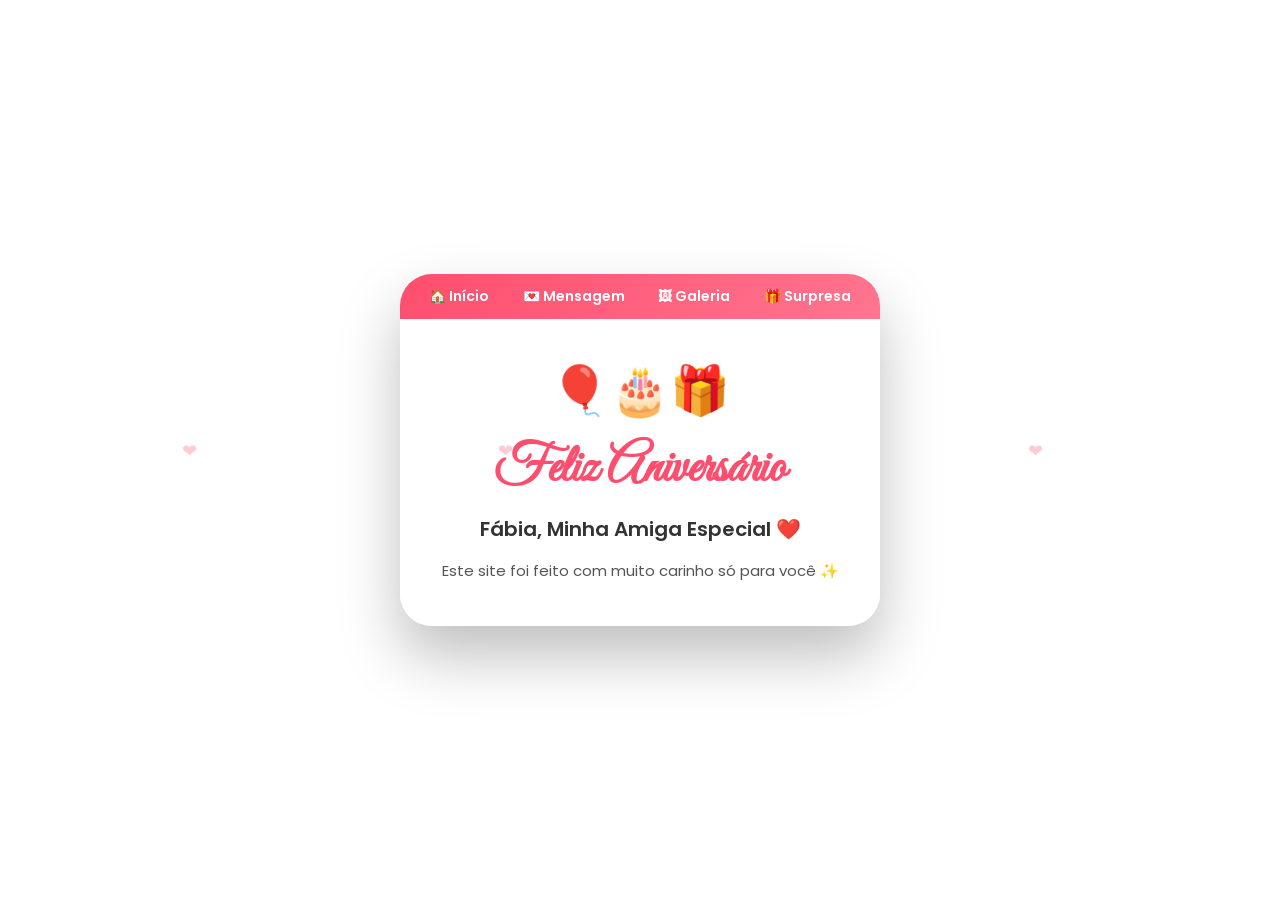
==== index.html @ b8e78531 "Rename Fábia.html to index.html" ====
<!DOCTYPE html>
<html lang="pt">

<head>
  <meta charset="UTF-8" />
  <title>Site de Aniversário 💖</title>
  <meta name="viewport" content="width=device-width, initial-scale=1.0" />
  <link href="https://fonts.googleapis.com/css2?family=Great+Vibes&family=Poppins:wght@300;400;600&display=swap"
    rel="stylesheet">
  <style>
    * {
      margin: 0;
      padding: 0;
      box-sizing: border-box;
      font-family: 'Poppins', sans-serif;
    }

    body {
      min-height: 100vh;
      display: flex;
      align-items: center;
      justify-content: center;
      overflow: hidden;
      animation: bgColors 18s infinite alternate;
    }

    @keyframes bgColors {
      0% {
        background: linear-gradient(135deg, #ff9a9e, #fad0c4);
      }

      25% {
        background: linear-gradient(135deg, #a18cd1, #fbc2eb);
      }

      50% {
        background: linear-gradient(135deg, #84fab0, #8fd3f4);
      }

      75% {
        background: linear-gradient(135deg, #f6d365, #fda085);
      }

      100% {
        background: linear-gradient(135deg, #ff758c, #ff7eb3);
      }
    }

    .site {
      background: rgba(255, 255, 255, 0.9);
      backdrop-filter: blur(10px);
      border-radius: 32px;
      width: 92%;
      max-width: 480px;
      box-shadow: 0 30px 60px rgba(0, 0, 0, 0.25);
      overflow: hidden;
      animation: fadeIn 1.8s ease;
    }

    @keyframes fadeIn {
      from {
        opacity: 0;
        transform: scale(0.9);
      }

      to {
        opacity: 1;
        transform: scale(1);
      }
    }

    nav {
      display: flex;
      justify-content: space-around;
      background: linear-gradient(135deg, #ff4d6d, #ff758f);
      padding: 12px;
    }

    nav button {
      background: transparent;
      border: none;
      color: white;
      font-weight: 600;
      cursor: pointer;
      font-size: 14px;
      transition: transform 0.2s ease;
    }

    nav button:hover {
      transform: scale(1.1);
    }

    .page {
      display: none;
      padding: 36px 28px 42px;
      text-align: center;
    }

    .page.active {
      display: block;
    }

    .title {
      font-family: 'Great Vibes', cursive;
      font-size: 52px;
      color: #ff4d6d;
      margin-bottom: 12px;
    }

    .subtitle {
      font-size: 20px;
      font-weight: 600;
      margin-bottom: 14px;
      color: #333;
    }

    .message {
      font-size: 15px;
      color: #555;
      line-height: 1.7;
    }

    .balloon {
      font-size: 48px;
      margin-bottom: 10px;
      animation: float 3s ease-in-out infinite;
    }

    @keyframes float {

      0%,
      100% {
        transform: translateY(0);
      }

      50% {
        transform: translateY(-14px);
      }
    }

    /* ✅ CARROSSEL DA GALERIA */
    .carousel-container {
      position: relative;
      width: 100%;
      height: 590px;
      overflow: hidden;
      border-radius: 22px;
      margin-top: 20px;
      box-shadow: 0 15px 30px rgba(0, 0, 0, 0.25);
    }

    .carousel {
      width: 100%;
      height: 100%;
      position: relative;
    }

    .slide {
      position: absolute;
      inset: 0;
      opacity: 0;
      transition: opacity 2s ease-in-out;
      display: flex;
      flex-direction: column;
      justify-content: end;
    }

    .slide.active {
      opacity: 1;
    }

    .slide img {
      width: 100%;
      height: 100%;
      object-fit: cover;
    }

    .slide p {
      background: rgba(255, 77, 109, 0.75);
      color: white;
      padding: 12px;
      font-size: 14px;
      font-weight: 600;
      text-align: center;
    }

    .button {
      display: inline-block;
      margin-top: 24px;
      background: linear-gradient(135deg, #ff4d6d, #ff758f);
      color: white;
      padding: 14px 30px;
      border-radius: 50px;
      text-decoration: none;
      font-weight: 600;
      box-shadow: 0 10px 25px rgba(255, 77, 109, 0.5);
    }

    .heart {
      position: absolute;
      color: rgba(255, 79, 109, 0.3);
      font-size: 18px;
      animation: hearts 6s linear infinite;
    }

    @keyframes hearts {
      0% {
        transform: translateY(100vh) scale(0.5);
        opacity: 0;
      }

      40% {
        opacity: 1;
      }

      100% {
        transform: translateY(-10vh) scale(1.2);
        opacity: 0;
      }
    }

    /* ✅ RESPONSIVIDADE PARA TODOS OS ECRÃS */
    @media (max-width: 600px) {
      .site {
        width: 96%;
        border-radius: 22px;
      }

      .title {
        font-size: 40px;
      }

      .subtitle {
        font-size: 17px;
      }

      .message {
        font-size: 14px;
      }

      nav button {
        font-size: 12px;
      }

      .foto {
        height: 110px;
      }
    }

    @media (max-width: 400px) {
      .title {
        font-size: 34px;
      }

      .balloon {
        font-size: 38px;
      }

      .button {
        padding: 12px 22px;
        font-size: 13px;
      }

      nav {
        flex-wrap: wrap;
        gap: 6px;
      }
    }
  </style>
</head>

<body>

  <div class="site">
    <nav>
      <button onclick="showPage('home')">🏠 Início</button>
      <button onclick="showPage('mensagem')">💌 Mensagem</button>
      <button onclick="showPage('galeria')">🖼 Galeria</button>
      <button onclick="showPage('surpresa')">🎁 Surpresa</button>
    </nav>

    <!-- PÁGINA 1 -->
    <div id="home" class="page active">
      <div class="balloon">🎈🎂🎁</div>
      <h1 class="title">Feliz Aniversário</h1>
      <div class="subtitle">Fábia, Minha Amiga Especial ❤️</div>
      <p class="message">Este site foi feito com muito carinho só para você ✨</p>
    </div>

    <!-- PÁGINA 2 -->
    <div id="mensagem" class="page">
      <h2 class="subtitle">Mensagens Para Você, Fábia 💖</h2>
      <p class="message" id="mensagemRotativa"></p>
      <a href="#" class="button" onclick="proximaMensagem(); return false;">✨ Ver Outra Mensagem</a>
    </div>

    <!-- PÁGINA 3 -->
    <!-- ✅ GALERIA EM CARROSSEL -->
    <div id="galeria" class="page">
      <h2 class="subtitle">Nossos Momentos 📸</h2>

      <div class="carousel-container">
        <div class="carousel">
          <div class="slide active">
            <img src="img/01.jpg">
            <p>✨ Seu sorriso ilumina qualquer dia escuro.</p>
          </div>
          <div class="slide">
            <img src="img/02.jpg">
            <p>💖 Cada momento ao seu lado é um presente.</p>
          </div>
          <div class="slide">
            <img src="img/03.jpg">
            <p>🎂 Que todos os teus sonhos se realizem.</p>
          </div>
          <div class="slide">
            <img src="img/04.jpg">
            <p>🌈 A sua alegria é contagiante.</p>
          </div>
          <div class="slide active">
            <img src="img/05.jpg">
            <p>💝 Que a tua vida seja sempre feliz.</p>
          </div>
          <div class="slide">
            <img src="img/06.JPG">
            <p>✨ Estar contigo é sempre especial… até quando reclamas! 😂</p>
          </div>
          <div class="slide">
            <img src="img/07.jpg">
            <p>😏 Orgulhosa? Um pouco. Mas ainda assim és um doce disfarçado de durona.</p>
          </div>
          <div class="slide">
            <img src="img/08.JPG">
            <p>🌈 A sua alegria é contagiante.</p>
          </div>
          <div class="slide active">
            <img src="img/09.jpg">
            <p>Teu jeito frio engana, porque tua alma é quentinha e cheia de luz.</p>
          </div>
          <div class="slide">
            <img src="img/10.JPG">
            <p>🌸 Fazes-te de forte e insensível… mas eu sei que és puro sentimento.</p>
          </div>
          <div class="slide">
            <img src="img/11.JPG">
            <p>Dizes que és fria… mas teu coração derrete com facilidade (só não gostas de admitir).</p>
          </div>
          <div class="slide">
            <img src="img/12.HEIC">
            <p>🎂 Que a vida te prove todos os dias que não precisas esconder esse teu coração bonito.</p>
          </div>
        </div>
      </div>

      <a href="#" class="button" onclick="showPage('home')">⬅ Voltar ao Início</a>
    </div>

    <!-- PÁGINA 4 -->
    <!-- ======= SUBSTITUIR AQUI: div id="surpresa" ======= -->
    <div id="surpresa" class="page">
      <style>
        /* Estilos específicos para a surpresa (mantém o look do teu site) */
        #surpresa .card {
          background: linear-gradient(180deg, rgba(255, 255, 255, 0.95), rgba(255, 255, 255, 0.9));
          border-radius: 20px;
          padding: 22px;
          box-shadow: 0 18px 40px rgba(0, 0, 0, 0.15);
          text-align: center;
          max-width: 460px;
          margin: 0 auto;
          position: relative;
          overflow: visible;
        }

        #surpresa .big-title {
          font-family: 'Great Vibes', cursive;
          font-size: 44px;
          color: #e85b8d;
          margin-bottom: 6px;
        }

        #surpresa .lead {
          font-size: 15px;
          color: #444;
          margin-bottom: 18px;
        }

        #surpresa .steps {
          display: grid;
          gap: 12px;
          margin-top: 10px;
        }

        .surp-btn {
          display: inline-block;
          padding: 10px 16px;
          border-radius: 999px;
          background: linear-gradient(135deg, #ff8aa0, #ff5c8a);
          color: #fff;
          border: none;
          cursor: pointer;
          font-weight: 700;
          box-shadow: 0 8px 20px rgba(255, 92, 138, 0.25);
          transition: transform .14s ease;
        }

        .surp-btn:active {
          transform: translateY(2px);
        }

        .choice {
          background: rgba(255, 245, 250, 0.9);
          border-radius: 12px;
          padding: 12px;
          cursor: pointer;
          border: 1px solid rgba(232, 91, 141, 0.12);
          transition: transform .12s ease, box-shadow .12s ease;
        }

        .choice:hover {
          transform: translateY(-6px);
          box-shadow: 0 14px 30px rgba(232, 91, 141, 0.08);
        }

        .hidden {
          display: none !important;
        }

        /* emotive reveal */
        .reveal {
          opacity: 0;
          transform: translateY(8px) scale(.995);
          transition: all 700ms cubic-bezier(.2, .9, .2, 1);
        }

        .reveal.show {
          opacity: 1;
          transform: translateY(0) scale(1);
        }

        /* soft overlay & effect */
        #surpresa .overlay {
          position: absolute;
          inset: 0;
          pointer-events: none;
          border-radius: 20px;
        }

        /* confetti canvas full-size inside page */
        #confettiCanvas {
          position: fixed;
          left: 0;
          top: 0;
          width: 100vw;
          height: 100vh;
          pointer-events: none;
          z-index: 9999;
        }

        /* final buttons */
        .final-actions {
          display: flex;
          gap: 10px;
          justify-content: center;
          margin-top: 14px;
          flex-wrap: wrap;
        }

        .ghost-btn {
          background: transparent;
          color: #e85b8d;
          border: 2px solid rgba(232, 91, 141, 0.18);
          padding: 8px 14px;
          border-radius: 12px;
          font-weight: 700;
          cursor: pointer;
        }

        /* small responsive */
        @media (max-width:420px) {
          #surpresa .big-title {
            font-size: 36px;
          }

          .surp-btn {
            padding: 10px 12px;
          }
        }

        /* ===== AJUSTE TOTAL RESPONSIVO DA SURPRESA ===== */

        #surpresa {
          padding: 18px 12px;
        }

        #surpresa .card {
          width: 100%;
          max-width: 520px;
          margin: 0 auto;
          padding: 18px 16px;
          border-radius: clamp(16px, 4vw, 24px);
        }

        /* TÍTULO FLUIDO */
        #surpresa .big-title {
          font-size: clamp(28px, 6vw, 46px);
          line-height: 1.1;
        }

        /* TEXTO FLUIDO */
        #surpresa .lead,
        #finalText p {
          font-size: clamp(13px, 3.2vw, 16px);
          line-height: 1.6;
        }

        /* BOTÕES RESPONSIVOS */
        .surp-btn,
        .ghost-btn {
          font-size: clamp(12px, 3vw, 14px);
          padding: 10px 16px;
          min-width: 120px;
        }

        /* CHOICES FLEXÍVEIS */
        #surpresa .steps {
          width: 100%;
        }

        #surpresa .choice {
          width: 100%;
          max-width: 100%;
          font-size: clamp(13px, 3.2vw, 15px);
        }

        /* BOLO FINAL AJUSTÁVEL */
        #cake {
          width: min(80vw, 240px) !important;
          height: auto !important;
          padding: 16px !important;
        }

        /* CANVAS SEM ESTOURAR EM TELEMÓVEL */
        #confettiCanvas {
          width: 100vw !important;
          height: 100vh !important;
        }

        /* ===== TELEFONES MUITO PEQUENOS ===== */
        @media (max-width: 360px) {
          #surpresa .big-title {
            font-size: 26px;
          }

          .surp-btn,
          .ghost-btn {
            padding: 8px 14px;
            font-size: 12px;
          }
        }

        /* ===== TABLETS ===== */
        @media (min-width: 600px) {
          #surpresa {
            padding: 26px;
          }

          #surpresa .card {
            padding: 28px;
          }
        }

        /* ===== DESKTOP GRANDE ===== */
        @media (min-width: 1024px) {
          #surpresa .card {
            max-width: 620px;
          }

          #surpresa .big-title {
            font-size: 52px;
          }
        }
      </style>

      <div class="card" role="region" aria-labelledby="surpresaTitle" aria-describedby="surpresaDesc">
        <div id="surpresaTitle" class="big-title">O Coração Por Trás da Armadura</div>
        <div id="surpresaDesc" class="lead">Fábia — uma pequena jornada para mostrar o quanto és querida. Escolhe com o
          coração 💖</div>

        <!-- ETAPAS -->
        <div id="stage-1" class="steps reveal show" aria-hidden="false">
          <div class="choice" tabindex="0" data-answer="A">“Sou forte porque nunca chorei.”</div>
          <div class="choice" tabindex="0" data-answer="B">“Sou forte porque já chorei muito… e continuei.”</div>
          <div class="choice" tabindex="0" data-answer="C">“Sou forte porque não sinto nada.”</div>
        </div>

        <div id="stage-2" class="steps reveal hidden" aria-hidden="true">
          <div class="lead">Escolhe o sabor que traduz o teu coração</div>
          <div style="display:flex;gap:10px;justify-content:center;flex-wrap:wrap;">
            <div class="choice" tabindex="0" data-answer="sour">🍋 Azedo</div>
            <div class="choice" tabindex="0" data-answer="bitter">🍫 Amargo</div>
            <div class="choice" tabindex="0" data-answer="sweet">🍓 Doce</div>
          </div>
        </div>

        <div id="stage-3" class="steps reveal hidden" aria-hidden="true">
          <div class="lead">Por que usas a armadura?</div>
          <div style="display:flex;gap:10px;justify-content:center;flex-wrap:wrap;">
            <div class="choice" tabindex="0" data-answer="notfeel">Para não sentir</div>
            <div class="choice" tabindex="0" data-answer="protect">Para me proteger</div>
            <div class="choice" tabindex="0" data-answer="habit">Porque sou assim</div>
          </div>
        </div>

        <div id="final-stage" class="reveal hidden" aria-hidden="true" style="padding-top:8px;">
          <div id="finalReveal"
            style="min-height:170px; display:flex;flex-direction:column;align-items:center;justify-content:center;">
            <!-- Visual cake animation -->
            <div id="cake"
              style="width:220px;height:160px;border-radius:18px;background:linear-gradient(180deg,#fff7fb,#fff0f6);box-shadow:0 10px 30px rgba(232,91,141,0.08);display:flex;flex-direction:column;align-items:center;justify-content:center;padding:14px;">
              <div style="font-size:26px;">🎂</div>
              <div id="smallLine" style="font-weight:700;color:#e85b8d;margin-top:6px">Bolo da Fábia</div>
            </div>

            <div id="finalText" style="margin-top:12px;max-width:380px;" aria-live="polite"></div>

            <div class="final-actions" style="margin-top:10px;">
              <button class="ghost-btn" id="btn-prayer" aria-label="Oração e bênção">🙏 Oração & Bênção</button>
              <button class="ghost-btn" id="btn-ty" aria-label="Agradecimento">💌 Agradecer</button>
              <button class="surp-btn" id="btn-back" style="display:none;">🏠 Voltar ao Início</button>
            </div>
          </div>
        </div>

        <div style="margin-top:14px; font-size:13px; color:#888">Dica: escolhe com calma — cada escolha revela algo que
          já sabemos sobre ti ♥</div>
        <div class="overlay" aria-hidden="true"></div>
      </div>

      <!-- Canvas para confetti -->
      <canvas id="confettiCanvas" class="hidden"></canvas>

      <!-- ====== JavaScript da surpresa (auto-contido) ====== -->
      <script>
        (function () {
          // Elementos
          const s1 = document.getElementById('stage-1');
          const s2 = document.getElementById('stage-2');
          const s3 = document.getElementById('stage-3');
          const final = document.getElementById('final-stage');
          const finalText = document.getElementById('finalText');
          const btnPrayer = document.getElementById('btn-prayer');
          const btnTY = document.getElementById('btn-ty');
          const btnBack = document.getElementById('btn-back');
          const confCanvas = document.getElementById('confettiCanvas');

          // state
          let chosen = { q1: null, q2: null, q3: null };

          // helper: show/hide with nice reveal
          function show(el) {
            el.classList.remove('hidden');
            setTimeout(() => el.classList.add('show'), 40);
            el.setAttribute('aria-hidden', 'false');
          }
          function hide(el) {
            el.classList.remove('show');
            setTimeout(() => el.classList.add('hidden'), 340);
            el.setAttribute('aria-hidden', 'true');
          }

          // stage 1 interactions
          s1.querySelectorAll('.choice').forEach(ch => {
            ch.addEventListener('click', () => handleQ1(ch.dataset.answer));
            ch.addEventListener('keydown', (e) => { if (e.key === 'Enter' || e.key === ' ') handleQ1(ch.dataset.answer); });
          });

          function handleQ1(ans) {
            chosen.q1 = ans;
            // feedback text
            if (ans === 'B') {
              // correct "insightful" choice
              showTinyToast("A tua força é persistência — seguimos.");
            } else {
              showTinyToast("Mesmo assim, o teu coração é incrível.");
            }
            // move to stage 2
            hide(s1);
            setTimeout(() => show(s2), 420);
          }

          // stage 2
          s2.querySelectorAll('.choice').forEach(ch => {
            ch.addEventListener('click', () => handleQ2(ch.dataset.answer));
            ch.addEventListener('keydown', (e) => { if (e.key === 'Enter' || e.key === ' ') handleQ2(ch.dataset.answer); });
          });

          function handleQ2(ans) {
            chosen.q2 = ans;
            if (ans === 'sweet') {
              showTinyToast("Doce — a escolha que revela o teu jeito.");
            } else {
              showTinyToast("Cada sabor diz algo bonito sobre ti.");
            }
            hide(s2);
            setTimeout(() => show(s3), 420);
          }

          // stage 3
          s3.querySelectorAll('.choice').forEach(ch => {
            ch.addEventListener('click', () => handleQ3(ch.dataset.answer));
            ch.addEventListener('keydown', (e) => { if (e.key === 'Enter' || e.key === ' ') handleQ3(ch.dataset.answer); });
          });

          function handleQ3(ans) {
            chosen.q3 = ans;
            hide(s3);
            setTimeout(() => revealFinal(), 480);
          }

          // tiny toast for feedback
          function showTinyToast(text) {
            const t = document.createElement('div');
            t.textContent = text;
            t.style.position = 'fixed';
            t.style.left = '50%';
            t.style.transform = 'translateX(-50%)';
            t.style.bottom = '38px';
            t.style.background = 'linear-gradient(135deg,#fff,#fff5f7)';
            t.style.padding = '10px 16px';
            t.style.borderRadius = '12px';
            t.style.boxShadow = '0 10px 30px rgba(0,0,0,0.12)';
            t.style.fontWeight = '700';
            t.style.color = '#6b3547';
            t.style.zIndex = '9999';
            document.body.appendChild(t);
            setTimeout(() => t.style.opacity = '0', 1800);
            setTimeout(() => t.remove(), 2300);
          }

          // Final reveal content (friendship + prayer/bênção)
          function revealFinal() {
            // Prepare final text (tailored tone: reserved & sweet)
            const part1 = "Fábia, tu és mais do que parece. Por fora, uma armadura que protege. Por dentro, um coração que sabe amar.";
            const part2 = "A tua doçura aparece nos gestos tranquilos, nas pequenas coisas, no cuidado que só quem te conhece percebe.";
            const friendship = "Obrigado por seres essa amiga verdadeira — por cada silêncio que fala, por cada gesto discreto que sustenta. A tua amizade é um presente que ilumina muitos dias.";
            const prayer = "Que Deus te cubra de paz, te dê força nos dias difíceis, e multiplique a tua alegria. Que a fé te sustente, a esperança te guie, e o amor te acompanhe sempre.";

            // set final text gradually
            finalText.innerHTML = `<p style="font-weight:700; color:#5a2b3b; margin-bottom:6px;">${part1}</p>
                               <p style="color:#533042; margin-bottom:6px;">${part2}</p>
                               <hr style="border:none;border-top:1px dashed rgba(85,38,56,0.06);margin:8px 0;">
                               <p style="font-weight:700;color:#6b2f47;margin-bottom:6px;">${friendship}</p>
                               <p style="color:#3f2a33;margin-bottom:0;">${prayer}</p>`;

            // show final area
            show(final);

            // animate cake (simple subtle)
            const cake = document.getElementById('cake');
            cake.animate([
              { transform: 'translateY(10px) scale(.98)' },
              { transform: 'translateY(0px) scale(1)' },
              { transform: 'translateY(6px) scale(.995)' },
              { transform: 'translateY(0px) scale(1)' }
            ], { duration: 1600, iterations: Infinity });

            // start confetti + gentle music-like chime (web audio)
            startConfetti();
            playChime();

            // show actions
            document.getElementById('btn-prayer').style.display = 'inline-block';
            document.getElementById('btn-ty').style.display = 'inline-block';
            btnBack.style.display = 'inline-block';
          }

          // Buttons: prayer shows slightly different emphasis text in modal-like reveal
          btnPrayer.addEventListener('click', () => {
            finalText.innerHTML = `<p style="font-weight:700;color:#5a2b47;">Uma pequena oração para ti</p>
          <p style="color:#3f2a33;">Senhor, abençoa a Fábia com paz, dá-lhe força para cada manhã, alegria nas pequenas vitórias e serenidade no coração. Amém.</p>`;
            showTinyToast("Bênção enviada 🤍");
          });

          btnTY.addEventListener('click', () => {
            finalText.innerHTML = `<p style="font-weight:700;color:#6b2f47;">Obrigado por existires, Fábia</p><p style="color:#3f2a33;">A tua amizade é um farol — que ilumina sem pedir nada em troca. Obrigado por seres tu.</p>`;
            showTinyToast("Mensagem de amizade destacada 💌");
          });

          btnBack.addEventListener('click', () => {
            // stop confetti & audio
            stopConfetti();
            stopChime();
            // return to home
            const homeBtn = document.querySelector("nav button[onclick=\"showPage('home')\"]");
            if (homeBtn) homeBtn.click();
            else window.location.hash = ''; // fallback
          });

          // ---------------- Confetti (lightweight) ----------------
          let confettiInterval = null;
          function startConfetti() {
            confCanvas.classList.remove('hidden');
            const ctx = confCanvas.getContext('2d');
            confCanvas.width = window.innerWidth;
            confCanvas.height = window.innerHeight;
            const pieces = [];
            const colors = ['#ffd6e0', '#ffdbe6', '#ff9fb8', '#ff7aa8', '#e86b93', '#ffd0dd'];

            for (let i = 0; i < 120; i++) {
              pieces.push({
                x: Math.random() * confCanvas.width,
                y: Math.random() * -confCanvas.height,
                w: 6 + Math.random() * 10,
                h: 8 + Math.random() * 12,
                r: Math.random() * 360,
                color: colors[Math.floor(Math.random() * colors.length)],
                speed: 1 + Math.random() * 3,
                rotSpeed: (Math.random() - 0.5) * 8
              });
            }

            function draw() {
              ctx.clearRect(0, 0, confCanvas.width, confCanvas.height);
              for (const p of pieces) {
                p.y += p.speed;
                p.x += Math.sin(p.y * 0.01) * 1.2;
                p.r += p.rotSpeed * 0.02;
                ctx.save();
                ctx.translate(p.x, p.y);
                ctx.rotate(p.r * Math.PI / 180);
                ctx.fillStyle = p.color;
                ctx.fillRect(-p.w / 2, -p.h / 2, p.w, p.h);
                ctx.restore();

                if (p.y > confCanvas.height + 30) {
                  p.y = -20 - Math.random() * confCanvas.height;
                  p.x = Math.random() * confCanvas.width;
                }
              }
            }

            confettiInterval = setInterval(draw, 1000 / 60);
          }

          function stopConfetti() {
            confCanvas.classList.add('hidden');
            if (confettiInterval) { clearInterval(confettiInterval); confettiInterval = null; }
          }

          // ---------------- Subtle chime using WebAudio ----------------
          let audioCtx, osc;
          function playChime() {
            try {
              audioCtx = new (window.AudioContext || window.webkitAudioContext)();
              osc = audioCtx.createOscillator();
              const gain = audioCtx.createGain();
              osc.type = 'sine';
              osc.frequency.setValueAtTime(520, audioCtx.currentTime);
              gain.gain.setValueAtTime(0, audioCtx.currentTime);
              osc.connect(gain);
              gain.connect(audioCtx.destination);
              gain.gain.linearRampToValueAtTime(0.02, audioCtx.currentTime + 0.02);
              osc.start();
              gain.gain.exponentialRampToValueAtTime(0.0001, audioCtx.currentTime + 6);
              setTimeout(() => { if (osc) osc.stop(); }, 6200);
            } catch (e) { /* no audio available */ }
          }
          function stopChime() {
            try { if (osc) { osc.stop(); osc = null; } if (audioCtx) { audioCtx.close(); audioCtx = null; } } catch (e) { }
          }

          // Accessibility: keyboard support for first stage (focus first)
          setTimeout(() => {
            const first = s1.querySelector('.choice');
            if (first) first.focus();
          }, 350);

          // ensure canvas resizes
          window.addEventListener('resize', () => {
            if (!confCanvas.classList.contains('hidden')) {
              confCanvas.width = window.innerWidth;
              confCanvas.height = window.innerHeight;
            }
          });

          // close/start safety: stop audio/confetti when leaving page
          window.addEventListener('pagehide', () => { stopConfetti(); stopChime(); });
        })();
      </script>
    </div>
    <!-- ======= FIM da nova seção SURPRESA ======= -->

    <!-- Corações animados -->
    <script>
      function createHeart() {
        const heart = document.createElement('div');
        heart.classList.add('heart');
        heart.innerHTML = '❤';
        heart.style.left = Math.random() * 100 + 'vw';
        heart.style.animationDuration = 3 + Math.random() * 5 + 's';
        document.body.appendChild(heart);
        setTimeout(() => heart.remove(), 8000);
      }

      setInterval(createHeart, 350);

      // 💌 Mensagens de Felicitação, Carinho e Conselho
      const mensagens = [
        "🎉 Fábia, que este novo ano da sua vida seja cheio de vitórias, saúde, amor e muitos sonhos realizados!",
        "💖 Você é uma pessoa iluminada, de coração puro e sorriso que transforma qualquer dia em algo especial.",
        "🌟 Nunca duvide da sua força. Você é capaz de coisas incríveis, mesmo nos dias em que não se sente assim.",
        "🙏 Que Deus te cubra de bênçãos hoje e sempre, te guiando por caminhos de paz e felicidade.",
        "🌈 Nos dias difíceis, lembre-se que tudo passa, mas a sua luz permanece.",
        "✨ Que a sua vida seja leve, colorida e cheia de momentos que aquecem o coração.",
        "💎 Conselho de amigo: acredite mais em você, porque você já é incrível do jeito que é.",
        "🥰 Que nunca lhe falte amor, carinho, amigos verdadeiros e motivos para sorrir.",
        "🎂 Parabéns, Fábia! Que cada novo dia seja um presente maravilhoso para a sua vida!"
      ];

      let indiceMensagem = 0;
      const elementoMensagem = document.getElementById('mensagemRotativa');

      function mostrarMensagem() {
        elementoMensagem.textContent = mensagens[indiceMensagem];
        indiceMensagem = (indiceMensagem + 1) % mensagens.length;
      }

      function proximaMensagem() {
        mostrarMensagem();
      }

      // Auto troca a cada 5 segundos
      mostrarMensagem();
      setInterval(mostrarMensagem, 5000);

      function showPage(id) {
        document.querySelectorAll('.page').forEach(p => p.classList.remove('active'));
        document.getElementById(id).classList.add('active');
      }

      // 🎞️ CARROSSEL AUTOMÁTICO SUAVE
      let slides = document.querySelectorAll(".slide");
      let indexSlide = 0;

      function trocarSlide() {
        slides.forEach(slide => slide.classList.remove("active"));
        slides[indexSlide].classList.add("active");
        indexSlide = (indexSlide + 1) % slides.length;
      }
      setInterval(trocarSlide, 5000); // Troca lenta e suave a cada 5 segundos

      // 🎮 JOGO DO CORAÇÃO
      let massa = "";
      let recheio = "";

      function escolherMassa(opcao) {
        massa = opcao;
        document.getElementById("etapa1").style.display = "none";
        document.getElementById("etapa2").style.display = "block";
      }

      function escolherRecheio(opcao) {
        recheio = opcao;
        document.getElementById("etapa2").style.display = "none";
        document.getElementById("etapa3").style.display = "block";
      }

      function finalizarBolo(cobertura) {
        document.getElementById("etapa3").style.display = "none";
        document.getElementById("resultado").style.display = "block";

        document.getElementById("boloFinal").innerHTML = `
      🎂 Seu bolo perfeito foi criado assim:<br><br>
      🧁 Massa: <b>${massa}</b><br>
      🍮 Recheio: <b>${recheio}</b><br>
      🍓 Cobertura: <b>${cobertura}</b><br><br>
      O bolo ficou simplesmente… INCRÍVEL! Assim como você 💖
    `;
      }
    </script>

</body>

</html>
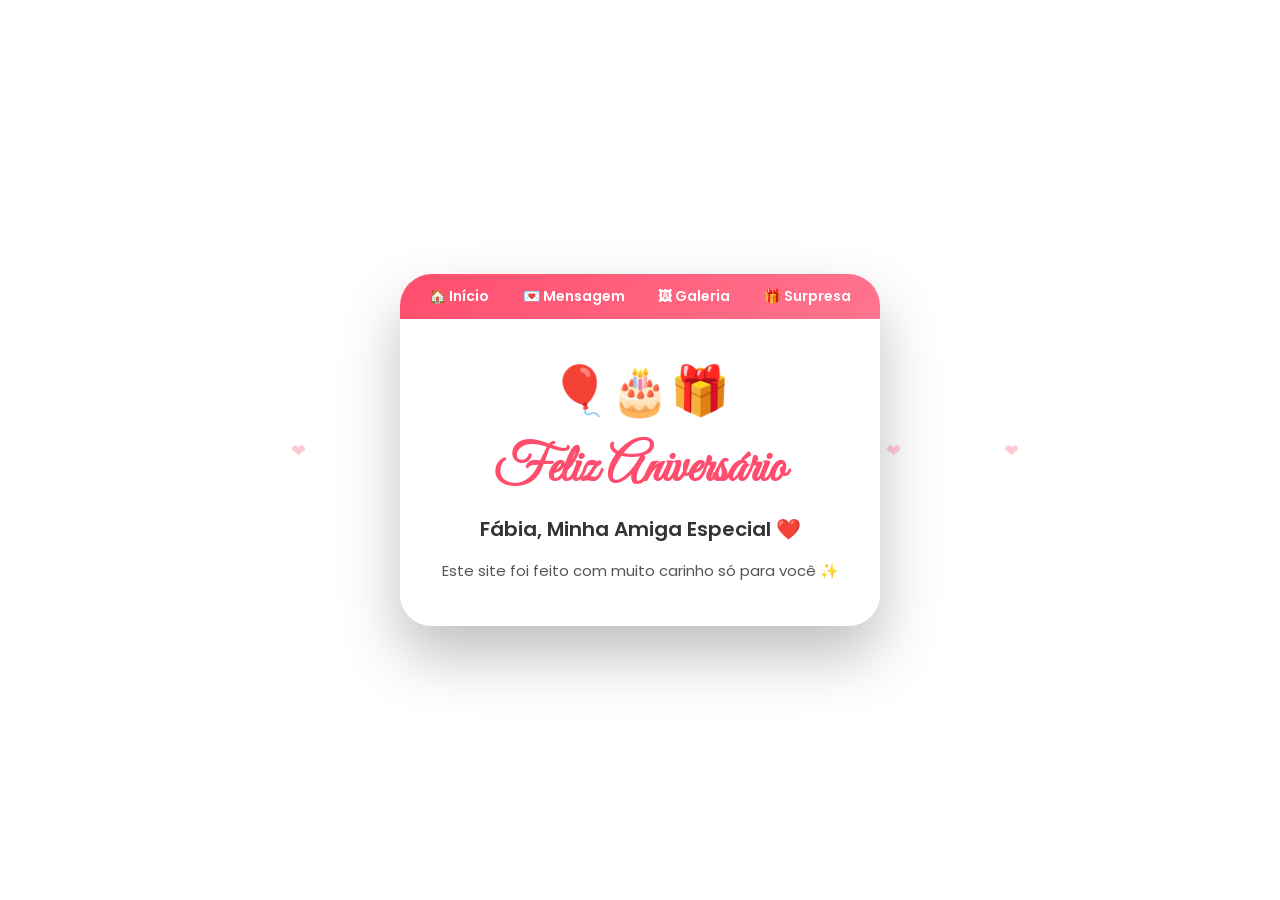
==== commit 5dac74d9: "Change title to 'Para Fábia'" ====
--- a/index.html
+++ b/index.html
@@ -3,7 +3,7 @@
 
 <head>
   <meta charset="UTF-8" />
-  <title>Site de Aniversário 💖</title>
+  <title>Para Fábia</title>
   <meta name="viewport" content="width=device-width, initial-scale=1.0" />
   <link href="https://fonts.googleapis.com/css2?family=Great+Vibes&family=Poppins:wght@300;400;600&display=swap"
     rel="stylesheet">
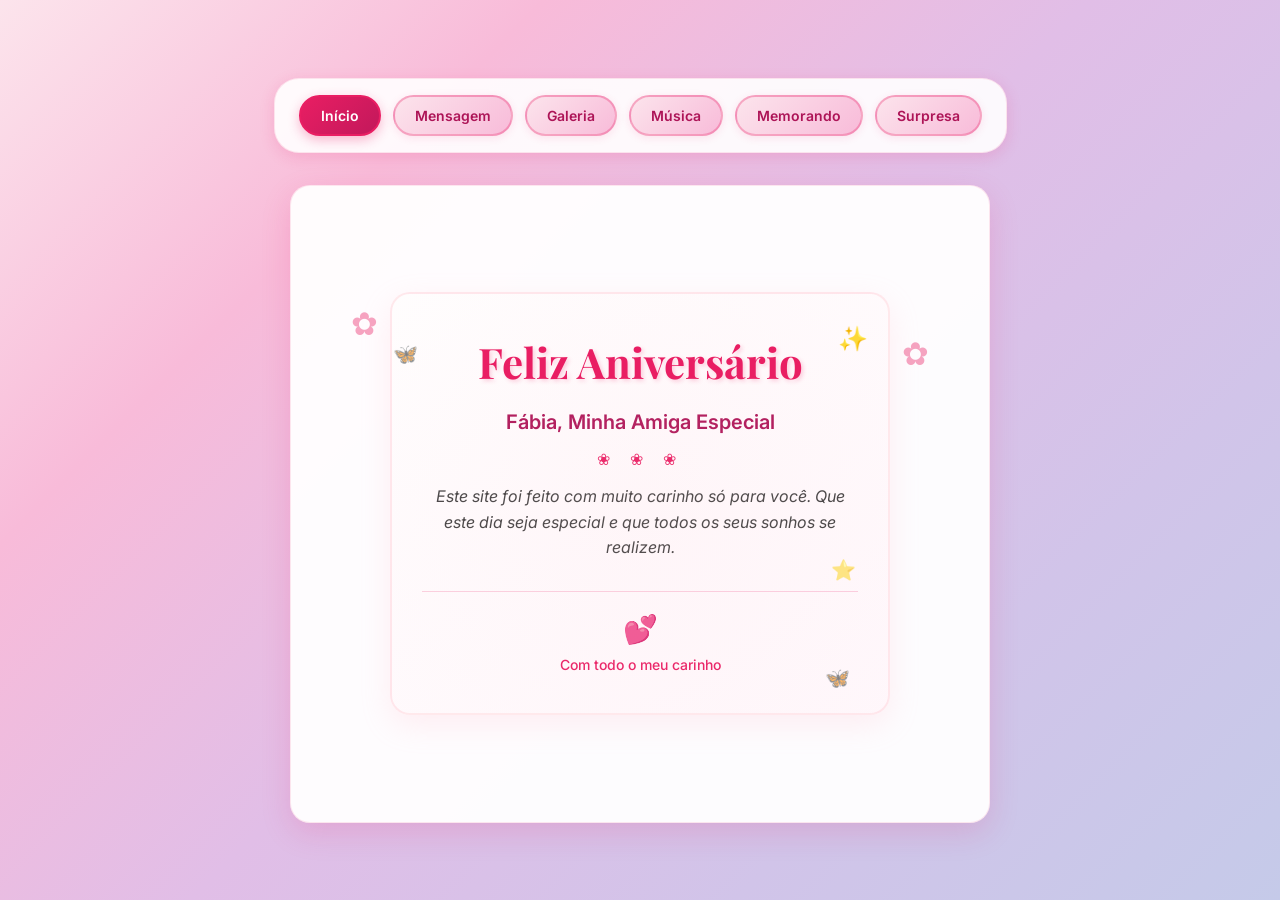
==== commit b02fddf7: "Feito" ====
--- a/index.html
+++ b/index.html
@@ -5,601 +5,185 @@
   <meta charset="UTF-8" />
   <title>Para Fábia</title>
   <meta name="viewport" content="width=device-width, initial-scale=1.0" />
-  <link href="https://fonts.googleapis.com/css2?family=Great+Vibes&family=Poppins:wght@300;400;600&display=swap"
+  <link href="https://fonts.googleapis.com/css2?family=Playfair+Display:wght@400;700&family=Inter:wght@300;400;600&display=swap"
     rel="stylesheet">
-  <style>
-    * {
-      margin: 0;
-      padding: 0;
-      box-sizing: border-box;
-      font-family: 'Poppins', sans-serif;
-    }
-
-    body {
-      min-height: 100vh;
-      display: flex;
-      align-items: center;
-      justify-content: center;
-      overflow: hidden;
-      animation: bgColors 18s infinite alternate;
-    }
-
-    @keyframes bgColors {
-      0% {
-        background: linear-gradient(135deg, #ff9a9e, #fad0c4);
-      }
-
-      25% {
-        background: linear-gradient(135deg, #a18cd1, #fbc2eb);
-      }
-
-      50% {
-        background: linear-gradient(135deg, #84fab0, #8fd3f4);
-      }
-
-      75% {
-        background: linear-gradient(135deg, #f6d365, #fda085);
-      }
-
-      100% {
-        background: linear-gradient(135deg, #ff758c, #ff7eb3);
-      }
-    }
-
-    .site {
-      background: rgba(255, 255, 255, 0.9);
-      backdrop-filter: blur(10px);
-      border-radius: 32px;
-      width: 92%;
-      max-width: 480px;
-      box-shadow: 0 30px 60px rgba(0, 0, 0, 0.25);
-      overflow: hidden;
-      animation: fadeIn 1.8s ease;
-    }
-
-    @keyframes fadeIn {
-      from {
-        opacity: 0;
-        transform: scale(0.9);
-      }
-
-      to {
-        opacity: 1;
-        transform: scale(1);
-      }
-    }
-
-    nav {
-      display: flex;
-      justify-content: space-around;
-      background: linear-gradient(135deg, #ff4d6d, #ff758f);
-      padding: 12px;
-    }
-
-    nav button {
-      background: transparent;
-      border: none;
-      color: white;
-      font-weight: 600;
-      cursor: pointer;
-      font-size: 14px;
-      transition: transform 0.2s ease;
-    }
-
-    nav button:hover {
-      transform: scale(1.1);
-    }
-
-    .page {
-      display: none;
-      padding: 36px 28px 42px;
-      text-align: center;
-    }
-
-    .page.active {
-      display: block;
-    }
-
-    .title {
-      font-family: 'Great Vibes', cursive;
-      font-size: 52px;
-      color: #ff4d6d;
-      margin-bottom: 12px;
-    }
-
-    .subtitle {
-      font-size: 20px;
-      font-weight: 600;
-      margin-bottom: 14px;
-      color: #333;
-    }
-
-    .message {
-      font-size: 15px;
-      color: #555;
-      line-height: 1.7;
-    }
-
-    .balloon {
-      font-size: 48px;
-      margin-bottom: 10px;
-      animation: float 3s ease-in-out infinite;
-    }
-
-    @keyframes float {
-
-      0%,
-      100% {
-        transform: translateY(0);
-      }
-
-      50% {
-        transform: translateY(-14px);
-      }
-    }
-
-    /* ✅ CARROSSEL DA GALERIA */
-    .carousel-container {
-      position: relative;
-      width: 100%;
-      height: 590px;
-      overflow: hidden;
-      border-radius: 22px;
-      margin-top: 20px;
-      box-shadow: 0 15px 30px rgba(0, 0, 0, 0.25);
-    }
-
-    .carousel {
-      width: 100%;
-      height: 100%;
-      position: relative;
-    }
-
-    .slide {
-      position: absolute;
-      inset: 0;
-      opacity: 0;
-      transition: opacity 2s ease-in-out;
-      display: flex;
-      flex-direction: column;
-      justify-content: end;
-    }
-
-    .slide.active {
-      opacity: 1;
-    }
-
-    .slide img {
-      width: 100%;
-      height: 100%;
-      object-fit: cover;
-    }
-
-    .slide p {
-      background: rgba(255, 77, 109, 0.75);
-      color: white;
-      padding: 12px;
-      font-size: 14px;
-      font-weight: 600;
-      text-align: center;
-    }
-
-    .button {
-      display: inline-block;
-      margin-top: 24px;
-      background: linear-gradient(135deg, #ff4d6d, #ff758f);
-      color: white;
-      padding: 14px 30px;
-      border-radius: 50px;
-      text-decoration: none;
-      font-weight: 600;
-      box-shadow: 0 10px 25px rgba(255, 77, 109, 0.5);
-    }
-
-    .heart {
-      position: absolute;
-      color: rgba(255, 79, 109, 0.3);
-      font-size: 18px;
-      animation: hearts 6s linear infinite;
-    }
-
-    @keyframes hearts {
-      0% {
-        transform: translateY(100vh) scale(0.5);
-        opacity: 0;
-      }
-
-      40% {
-        opacity: 1;
-      }
-
-      100% {
-        transform: translateY(-10vh) scale(1.2);
-        opacity: 0;
-      }
-    }
-
-    /* ✅ RESPONSIVIDADE PARA TODOS OS ECRÃS */
-    @media (max-width: 600px) {
-      .site {
-        width: 96%;
-        border-radius: 22px;
-      }
-
-      .title {
-        font-size: 40px;
-      }
-
-      .subtitle {
-        font-size: 17px;
-      }
-
-      .message {
-        font-size: 14px;
-      }
-
-      nav button {
-        font-size: 12px;
-      }
-
-      .foto {
-        height: 110px;
-      }
-    }
-
-    @media (max-width: 400px) {
-      .title {
-        font-size: 34px;
-      }
-
-      .balloon {
-        font-size: 38px;
-      }
-
-      .button {
-        padding: 12px 22px;
-        font-size: 13px;
-      }
-
-      nav {
-        flex-wrap: wrap;
-        gap: 6px;
-      }
-    }
-  </style>
+  <link rel="stylesheet" href="style.css">
 </head>
 
 <body>
 
   <div class="site">
     <nav>
-      <button onclick="showPage('home')">🏠 Início</button>
-      <button onclick="showPage('mensagem')">💌 Mensagem</button>
-      <button onclick="showPage('galeria')">🖼 Galeria</button>
-      <button onclick="showPage('surpresa')">🎁 Surpresa</button>
+      <button onclick="showPage('home')">Início</button>
+      <button onclick="showPage('mensagem')">Mensagem</button>
+      <button onclick="showPage('galeria')">Galeria</button>
+      <button onclick="showPage('musica')">Música</button>
+      <button onclick="showPage('memorando')">Memorando</button>
+      <button onclick="showPage('surpresa')">Surpresa</button>
     </nav>
 
-    <!-- PÁGINA 1 -->
     <div id="home" class="page active">
-      <div class="balloon">🎈🎂🎁</div>
-      <h1 class="title">Feliz Aniversário</h1>
-      <div class="subtitle">Fábia, Minha Amiga Especial ❤️</div>
-      <p class="message">Este site foi feito com muito carinho só para você ✨</p>
-    </div>
-
-    <!-- PÁGINA 2 -->
+      <div class="home-content">
+        <div class="decorative-elements">
+          <div class="flower left">✿</div>
+          <div class="flower right">✿</div>
+        </div>
+        
+        <div class="greeting-card">
+          <div class="card-header">
+            <h1 class="title">Feliz Aniversário</h1>
+            <div class="sparkle">✨</div>
+          </div>
+          
+          <div class="card-body">
+            <div class="subtitle">Fábia, Minha Amiga Especial</div>
+            <div class="divider">❀ ❀ ❀</div>
+            <p class="message">Este site foi feito com muito carinho só para você. Que este dia seja especial e que todos os seus sonhos se realizem.</p>
+          </div>
+          
+          <div class="card-footer">
+            <div class="heart-decoration">💕</div>
+            <p class="personal-note">Com todo o meu carinho</p>
+          </div>
+        </div>
+        
+        <div class="floating-elements">
+          <div class="butterfly">🦋</div>
+          <div class="star">⭐</div>
+          <div class="butterfly delay">🦋</div>
+        </div>
+      </div>
+    </div>
+
     <div id="mensagem" class="page">
-      <h2 class="subtitle">Mensagens Para Você, Fábia 💖</h2>
+      <h2 class="subtitle">Mensagens Para Você, Fábia</h2>
       <p class="message" id="mensagemRotativa"></p>
-      <a href="#" class="button" onclick="proximaMensagem(); return false;">✨ Ver Outra Mensagem</a>
-    </div>
-
-    <!-- PÁGINA 3 -->
-    <!-- ✅ GALERIA EM CARROSSEL -->
+      <a href="#" class="button" onclick="proximaMensagem(); return false;">Ver Outra Mensagem</a>
+    </div>
+
     <div id="galeria" class="page">
-      <h2 class="subtitle">Nossos Momentos 📸</h2>
-
-      <div class="carousel-container">
-        <div class="carousel">
-          <div class="slide active">
-            <img src="img/01.jpg">
-            <p>✨ Seu sorriso ilumina qualquer dia escuro.</p>
-          </div>
-          <div class="slide">
-            <img src="img/02.jpg">
-            <p>💖 Cada momento ao seu lado é um presente.</p>
-          </div>
-          <div class="slide">
-            <img src="img/03.jpg">
-            <p>🎂 Que todos os teus sonhos se realizem.</p>
-          </div>
-          <div class="slide">
-            <img src="img/04.jpg">
-            <p>🌈 A sua alegria é contagiante.</p>
-          </div>
-          <div class="slide active">
-            <img src="img/05.jpg">
-            <p>💝 Que a tua vida seja sempre feliz.</p>
-          </div>
-          <div class="slide">
-            <img src="img/06.JPG">
-            <p>✨ Estar contigo é sempre especial… até quando reclamas! 😂</p>
-          </div>
-          <div class="slide">
-            <img src="img/07.jpg">
-            <p>😏 Orgulhosa? Um pouco. Mas ainda assim és um doce disfarçado de durona.</p>
-          </div>
-          <div class="slide">
-            <img src="img/08.JPG">
-            <p>🌈 A sua alegria é contagiante.</p>
-          </div>
-          <div class="slide active">
-            <img src="img/09.jpg">
-            <p>Teu jeito frio engana, porque tua alma é quentinha e cheia de luz.</p>
-          </div>
-          <div class="slide">
-            <img src="img/10.JPG">
-            <p>🌸 Fazes-te de forte e insensível… mas eu sei que és puro sentimento.</p>
-          </div>
-          <div class="slide">
-            <img src="img/11.JPG">
-            <p>Dizes que és fria… mas teu coração derrete com facilidade (só não gostas de admitir).</p>
-          </div>
-          <div class="slide">
-            <img src="img/12.HEIC">
-            <p>🎂 Que a vida te prove todos os dias que não precisas esconder esse teu coração bonito.</p>
-          </div>
-        </div>
-      </div>
-
-      <a href="#" class="button" onclick="showPage('home')">⬅ Voltar ao Início</a>
-    </div>
-
-    <!-- PÁGINA 4 -->
-    <!-- ======= SUBSTITUIR AQUI: div id="surpresa" ======= -->
+      <h2 class="subtitle">Nossos Momentos</h2>
+
+      <!-- Grande Tela de Imagem -->
+      <div class="main-image-display">
+        <img id="mainImage" src="img/01.jpg" alt="Imagem Principal">
+      </div>
+
+      <!-- Modal para Imagem em Tamanho Real -->
+      <div id="imageModal" class="modal">
+        <span class="close" onclick="closeModal()">&times;</span>
+        <img class="modal-content" id="modalImage">
+      </div>
+
+      <!-- Controles da Galeria -->
+      <div class="gallery-controls">
+        <button class="button" onclick="addPhoto()">Adicionar Foto</button>
+        <button class="button" onclick="toggleRemoveMode()">Remover Foto</button>
+        <input type="file" id="fileInput" accept="image/*" style="display: none;">
+      </div>
+
+      <!-- Carrossel de Miniaturas Contínuo -->
+      <div class="carousel-continuous">
+        <div class="carousel-track" id="carouselTrack">
+          <div class="carousel-slide" onclick="selectImage(0)">
+            <img src="img/01.jpg" alt="Foto 1">
+          </div>
+          <div class="carousel-slide" onclick="selectImage(1)">
+            <img src="img/02.jpg" alt="Foto 2">
+          </div>
+          <div class="carousel-slide" onclick="selectImage(2)">
+            <img src="img/03.jpg" alt="Foto 3">
+          </div>
+          <div class="carousel-slide" onclick="selectImage(3)">
+            <img src="img/04.jpg" alt="Foto 4">
+          </div>
+          <div class="carousel-slide" onclick="selectImage(4)">
+            <img src="img/05.jpg" alt="Foto 5">
+          </div>
+          <div class="carousel-slide" onclick="selectImage(5)">
+            <img src="img/06.JPG" alt="Foto 6">
+          </div>
+          <div class="carousel-slide" onclick="selectImage(6)">
+            <img src="img/07.jpg" alt="Foto 7">
+          </div>
+          <div class="carousel-slide" onclick="selectImage(7)">
+            <img src="img/08.JPG" alt="Foto 8">
+          </div>
+          <div class="carousel-slide" onclick="selectImage(8)">
+            <img src="img/09.jpg" alt="Foto 9">
+          </div>
+          <div class="carousel-slide" onclick="selectImage(9)">
+            <img src="img/10.JPG" alt="Foto 10">
+          </div>
+          <div class="carousel-slide" onclick="selectImage(10)">
+            <img src="img/11.JPG" alt="Foto 11">
+          </div>
+          <div class="carousel-slide" onclick="selectImage(11)">
+            <img src="img/12.jpg" alt="Foto 12">
+          </div>
+        </div>
+      </div>
+
+      <!-- Indicador -->
+      <div class="carousel-info">
+        <p id="carouselIndex" class="info-text">Imagem 1 de 12</p>
+        <p class="mode-text info-text"></p>
+      </div>
+
+      <a href="#" class="button" onclick="showPage('home')">Voltar ao Início</a>
+    </div>
+
+    <div id="musica" class="page">
+      <h2 class="subtitle">Música Para Você</h2>
+      <div class="music-container">
+        <div class="music-player">
+          <p class="message">Playlist dedicada à Fábia</p>
+          
+          <!-- Controles da Música -->
+          <div class="music-controls">
+            <button class="button" onclick="addMusic()">Adicionar Música</button>
+            <button class="button" onclick="toggleRemoveMusicMode()">Remover Música</button>
+            <input type="file" id="musicFileInput" accept="audio/*" style="display: none;">
+          </div>
+          
+          <div class="playlist" id="playlist">
+          </div>
+          <audio id="audioPlayer" controls style="display: none;"></audio>
+        </div>
+      </div>
+      <a href="#" class="button" onclick="showPage('home')">Voltar ao Início</a>
+    </div>
+
+    <div id="memorando" class="page">
+      <h2 class="subtitle">Memorando</h2>
+      <div class="memo-container">
+        <div class="memo-input-area">
+          <textarea id="memoText" class="memo-textarea" placeholder="Escreve aqui as tuas notas e memorandos..."></textarea>
+          <button class="button" onclick="saveMemo()">Guardar Memorando</button>
+        </div>
+        <div id="memoDisplay" class="memo-display"></div>
+      </div>
+      <a href="#" class="button" onclick="showPage('home')">Voltar ao Início</a>
+    </div>
+
     <div id="surpresa" class="page">
-      <style>
-        /* Estilos específicos para a surpresa (mantém o look do teu site) */
-        #surpresa .card {
-          background: linear-gradient(180deg, rgba(255, 255, 255, 0.95), rgba(255, 255, 255, 0.9));
-          border-radius: 20px;
-          padding: 22px;
-          box-shadow: 0 18px 40px rgba(0, 0, 0, 0.15);
-          text-align: center;
-          max-width: 460px;
-          margin: 0 auto;
-          position: relative;
-          overflow: visible;
-        }
-
-        #surpresa .big-title {
-          font-family: 'Great Vibes', cursive;
-          font-size: 44px;
-          color: #e85b8d;
-          margin-bottom: 6px;
-        }
-
-        #surpresa .lead {
-          font-size: 15px;
-          color: #444;
-          margin-bottom: 18px;
-        }
-
-        #surpresa .steps {
-          display: grid;
-          gap: 12px;
-          margin-top: 10px;
-        }
-
-        .surp-btn {
-          display: inline-block;
-          padding: 10px 16px;
-          border-radius: 999px;
-          background: linear-gradient(135deg, #ff8aa0, #ff5c8a);
-          color: #fff;
-          border: none;
-          cursor: pointer;
-          font-weight: 700;
-          box-shadow: 0 8px 20px rgba(255, 92, 138, 0.25);
-          transition: transform .14s ease;
-        }
-
-        .surp-btn:active {
-          transform: translateY(2px);
-        }
-
-        .choice {
-          background: rgba(255, 245, 250, 0.9);
-          border-radius: 12px;
-          padding: 12px;
-          cursor: pointer;
-          border: 1px solid rgba(232, 91, 141, 0.12);
-          transition: transform .12s ease, box-shadow .12s ease;
-        }
-
-        .choice:hover {
-          transform: translateY(-6px);
-          box-shadow: 0 14px 30px rgba(232, 91, 141, 0.08);
-        }
-
-        .hidden {
-          display: none !important;
-        }
-
-        /* emotive reveal */
-        .reveal {
-          opacity: 0;
-          transform: translateY(8px) scale(.995);
-          transition: all 700ms cubic-bezier(.2, .9, .2, 1);
-        }
-
-        .reveal.show {
-          opacity: 1;
-          transform: translateY(0) scale(1);
-        }
-
-        /* soft overlay & effect */
-        #surpresa .overlay {
-          position: absolute;
-          inset: 0;
-          pointer-events: none;
-          border-radius: 20px;
-        }
-
-        /* confetti canvas full-size inside page */
-        #confettiCanvas {
-          position: fixed;
-          left: 0;
-          top: 0;
-          width: 100vw;
-          height: 100vh;
-          pointer-events: none;
-          z-index: 9999;
-        }
-
-        /* final buttons */
-        .final-actions {
-          display: flex;
-          gap: 10px;
-          justify-content: center;
-          margin-top: 14px;
-          flex-wrap: wrap;
-        }
-
-        .ghost-btn {
-          background: transparent;
-          color: #e85b8d;
-          border: 2px solid rgba(232, 91, 141, 0.18);
-          padding: 8px 14px;
-          border-radius: 12px;
-          font-weight: 700;
-          cursor: pointer;
-        }
-
-        /* small responsive */
-        @media (max-width:420px) {
-          #surpresa .big-title {
-            font-size: 36px;
-          }
-
-          .surp-btn {
-            padding: 10px 12px;
-          }
-        }
-
-        /* ===== AJUSTE TOTAL RESPONSIVO DA SURPRESA ===== */
-
-        #surpresa {
-          padding: 18px 12px;
-        }
-
-        #surpresa .card {
-          width: 100%;
-          max-width: 520px;
-          margin: 0 auto;
-          padding: 18px 16px;
-          border-radius: clamp(16px, 4vw, 24px);
-        }
-
-        /* TÍTULO FLUIDO */
-        #surpresa .big-title {
-          font-size: clamp(28px, 6vw, 46px);
-          line-height: 1.1;
-        }
-
-        /* TEXTO FLUIDO */
-        #surpresa .lead,
-        #finalText p {
-          font-size: clamp(13px, 3.2vw, 16px);
-          line-height: 1.6;
-        }
-
-        /* BOTÕES RESPONSIVOS */
-        .surp-btn,
-        .ghost-btn {
-          font-size: clamp(12px, 3vw, 14px);
-          padding: 10px 16px;
-          min-width: 120px;
-        }
-
-        /* CHOICES FLEXÍVEIS */
-        #surpresa .steps {
-          width: 100%;
-        }
-
-        #surpresa .choice {
-          width: 100%;
-          max-width: 100%;
-          font-size: clamp(13px, 3.2vw, 15px);
-        }
-
-        /* BOLO FINAL AJUSTÁVEL */
-        #cake {
-          width: min(80vw, 240px) !important;
-          height: auto !important;
-          padding: 16px !important;
-        }
-
-        /* CANVAS SEM ESTOURAR EM TELEMÓVEL */
-        #confettiCanvas {
-          width: 100vw !important;
-          height: 100vh !important;
-        }
-
-        /* ===== TELEFONES MUITO PEQUENOS ===== */
-        @media (max-width: 360px) {
-          #surpresa .big-title {
-            font-size: 26px;
-          }
-
-          .surp-btn,
-          .ghost-btn {
-            padding: 8px 14px;
-            font-size: 12px;
-          }
-        }
-
-        /* ===== TABLETS ===== */
-        @media (min-width: 600px) {
-          #surpresa {
-            padding: 26px;
-          }
-
-          #surpresa .card {
-            padding: 28px;
-          }
-        }
-
-        /* ===== DESKTOP GRANDE ===== */
-        @media (min-width: 1024px) {
-          #surpresa .card {
-            max-width: 620px;
-          }
-
-          #surpresa .big-title {
-            font-size: 52px;
-          }
-        }
-      </style>
 
       <div class="card" role="region" aria-labelledby="surpresaTitle" aria-describedby="surpresaDesc">
         <div id="surpresaTitle" class="big-title">O Coração Por Trás da Armadura</div>
-        <div id="surpresaDesc" class="lead">Fábia — uma pequena jornada para mostrar o quanto és querida. Escolhe com o
-          coração 💖</div>
-
-        <!-- ETAPAS -->
+        <div id="surpresaDesc" class="lead">Fábia — uma pequena jornada para mostrar o quanto és querida. Escolhe com o coração.</div>
+
         <div id="stage-1" class="steps reveal show" aria-hidden="false">
-          <div class="choice" tabindex="0" data-answer="A">“Sou forte porque nunca chorei.”</div>
-          <div class="choice" tabindex="0" data-answer="B">“Sou forte porque já chorei muito… e continuei.”</div>
-          <div class="choice" tabindex="0" data-answer="C">“Sou forte porque não sinto nada.”</div>
+          <div class="choice" tabindex="0" data-answer="A">"Sou forte porque nunca chorei."</div>
+          <div class="choice" tabindex="0" data-answer="B">"Sou forte porque já chorei muito, e continuei."</div>
+          <div class="choice" tabindex="0" data-answer="C">"Sou forte porque não sinto nada."</div>
         </div>
 
         <div id="stage-2" class="steps reveal hidden" aria-hidden="true">
           <div class="lead">Escolhe o sabor que traduz o teu coração</div>
           <div style="display:flex;gap:10px;justify-content:center;flex-wrap:wrap;">
-            <div class="choice" tabindex="0" data-answer="sour">🍋 Azedo</div>
-            <div class="choice" tabindex="0" data-answer="bitter">🍫 Amargo</div>
-            <div class="choice" tabindex="0" data-answer="sweet">🍓 Doce</div>
+            <div class="choice" tabindex="0" data-answer="sour">Azedo</div>
+            <div class="choice" tabindex="0" data-answer="bitter">Amargo</div>
+            <div class="choice" tabindex="0" data-answer="sweet">Doce</div>
           </div>
         </div>
 
@@ -615,371 +199,30 @@
         <div id="final-stage" class="reveal hidden" aria-hidden="true" style="padding-top:8px;">
           <div id="finalReveal"
             style="min-height:170px; display:flex;flex-direction:column;align-items:center;justify-content:center;">
-            <!-- Visual cake animation -->
             <div id="cake"
               style="width:220px;height:160px;border-radius:18px;background:linear-gradient(180deg,#fff7fb,#fff0f6);box-shadow:0 10px 30px rgba(232,91,141,0.08);display:flex;flex-direction:column;align-items:center;justify-content:center;padding:14px;">
-              <div style="font-size:26px;">🎂</div>
-              <div id="smallLine" style="font-weight:700;color:#e85b8d;margin-top:6px">Bolo da Fábia</div>
+              <div id="smallLine" style="font-weight:700;color:#495057;margin-top:6px">Bolo da Fábia</div>
             </div>
 
             <div id="finalText" style="margin-top:12px;max-width:380px;" aria-live="polite"></div>
 
             <div class="final-actions" style="margin-top:10px;">
-              <button class="ghost-btn" id="btn-prayer" aria-label="Oração e bênção">🙏 Oração & Bênção</button>
-              <button class="ghost-btn" id="btn-ty" aria-label="Agradecimento">💌 Agradecer</button>
-              <button class="surp-btn" id="btn-back" style="display:none;">🏠 Voltar ao Início</button>
+              <button class="ghost-btn" id="btn-prayer" aria-label="Oração e bênção">Oração e Bênção</button>
+              <button class="ghost-btn" id="btn-ty" aria-label="Agradecimento">Agradecer</button>
+              <button class="surp-btn" id="btn-back" style="display:none;">Voltar ao Início</button>
             </div>
           </div>
         </div>
 
-        <div style="margin-top:14px; font-size:13px; color:#888">Dica: escolhe com calma — cada escolha revela algo que
-          já sabemos sobre ti ♥</div>
+        <div style="margin-top:14px; font-size:13px; color:#888">Dica: escolhe com calma — cada escolha revela algo que já sabemos sobre ti.</div>
         <div class="overlay" aria-hidden="true"></div>
       </div>
 
-      <!-- Canvas para confetti -->
       <canvas id="confettiCanvas" class="hidden"></canvas>
 
-      <!-- ====== JavaScript da surpresa (auto-contido) ====== -->
-      <script>
-        (function () {
-          // Elementos
-          const s1 = document.getElementById('stage-1');
-          const s2 = document.getElementById('stage-2');
-          const s3 = document.getElementById('stage-3');
-          const final = document.getElementById('final-stage');
-          const finalText = document.getElementById('finalText');
-          const btnPrayer = document.getElementById('btn-prayer');
-          const btnTY = document.getElementById('btn-ty');
-          const btnBack = document.getElementById('btn-back');
-          const confCanvas = document.getElementById('confettiCanvas');
-
-          // state
-          let chosen = { q1: null, q2: null, q3: null };
-
-          // helper: show/hide with nice reveal
-          function show(el) {
-            el.classList.remove('hidden');
-            setTimeout(() => el.classList.add('show'), 40);
-            el.setAttribute('aria-hidden', 'false');
-          }
-          function hide(el) {
-            el.classList.remove('show');
-            setTimeout(() => el.classList.add('hidden'), 340);
-            el.setAttribute('aria-hidden', 'true');
-          }
-
-          // stage 1 interactions
-          s1.querySelectorAll('.choice').forEach(ch => {
-            ch.addEventListener('click', () => handleQ1(ch.dataset.answer));
-            ch.addEventListener('keydown', (e) => { if (e.key === 'Enter' || e.key === ' ') handleQ1(ch.dataset.answer); });
-          });
-
-          function handleQ1(ans) {
-            chosen.q1 = ans;
-            // feedback text
-            if (ans === 'B') {
-              // correct "insightful" choice
-              showTinyToast("A tua força é persistência — seguimos.");
-            } else {
-              showTinyToast("Mesmo assim, o teu coração é incrível.");
-            }
-            // move to stage 2
-            hide(s1);
-            setTimeout(() => show(s2), 420);
-          }
-
-          // stage 2
-          s2.querySelectorAll('.choice').forEach(ch => {
-            ch.addEventListener('click', () => handleQ2(ch.dataset.answer));
-            ch.addEventListener('keydown', (e) => { if (e.key === 'Enter' || e.key === ' ') handleQ2(ch.dataset.answer); });
-          });
-
-          function handleQ2(ans) {
-            chosen.q2 = ans;
-            if (ans === 'sweet') {
-              showTinyToast("Doce — a escolha que revela o teu jeito.");
-            } else {
-              showTinyToast("Cada sabor diz algo bonito sobre ti.");
-            }
-            hide(s2);
-            setTimeout(() => show(s3), 420);
-          }
-
-          // stage 3
-          s3.querySelectorAll('.choice').forEach(ch => {
-            ch.addEventListener('click', () => handleQ3(ch.dataset.answer));
-            ch.addEventListener('keydown', (e) => { if (e.key === 'Enter' || e.key === ' ') handleQ3(ch.dataset.answer); });
-          });
-
-          function handleQ3(ans) {
-            chosen.q3 = ans;
-            hide(s3);
-            setTimeout(() => revealFinal(), 480);
-          }
-
-          // tiny toast for feedback
-          function showTinyToast(text) {
-            const t = document.createElement('div');
-            t.textContent = text;
-            t.style.position = 'fixed';
-            t.style.left = '50%';
-            t.style.transform = 'translateX(-50%)';
-            t.style.bottom = '38px';
-            t.style.background = 'linear-gradient(135deg,#fff,#fff5f7)';
-            t.style.padding = '10px 16px';
-            t.style.borderRadius = '12px';
-            t.style.boxShadow = '0 10px 30px rgba(0,0,0,0.12)';
-            t.style.fontWeight = '700';
-            t.style.color = '#6b3547';
-            t.style.zIndex = '9999';
-            document.body.appendChild(t);
-            setTimeout(() => t.style.opacity = '0', 1800);
-            setTimeout(() => t.remove(), 2300);
-          }
-
-          // Final reveal content (friendship + prayer/bênção)
-          function revealFinal() {
-            // Prepare final text (tailored tone: reserved & sweet)
-            const part1 = "Fábia, tu és mais do que parece. Por fora, uma armadura que protege. Por dentro, um coração que sabe amar.";
-            const part2 = "A tua doçura aparece nos gestos tranquilos, nas pequenas coisas, no cuidado que só quem te conhece percebe.";
-            const friendship = "Obrigado por seres essa amiga verdadeira — por cada silêncio que fala, por cada gesto discreto que sustenta. A tua amizade é um presente que ilumina muitos dias.";
-            const prayer = "Que Deus te cubra de paz, te dê força nos dias difíceis, e multiplique a tua alegria. Que a fé te sustente, a esperança te guie, e o amor te acompanhe sempre.";
-
-            // set final text gradually
-            finalText.innerHTML = `<p style="font-weight:700; color:#5a2b3b; margin-bottom:6px;">${part1}</p>
-                               <p style="color:#533042; margin-bottom:6px;">${part2}</p>
-                               <hr style="border:none;border-top:1px dashed rgba(85,38,56,0.06);margin:8px 0;">
-                               <p style="font-weight:700;color:#6b2f47;margin-bottom:6px;">${friendship}</p>
-                               <p style="color:#3f2a33;margin-bottom:0;">${prayer}</p>`;
-
-            // show final area
-            show(final);
-
-            // animate cake (simple subtle)
-            const cake = document.getElementById('cake');
-            cake.animate([
-              { transform: 'translateY(10px) scale(.98)' },
-              { transform: 'translateY(0px) scale(1)' },
-              { transform: 'translateY(6px) scale(.995)' },
-              { transform: 'translateY(0px) scale(1)' }
-            ], { duration: 1600, iterations: Infinity });
-
-            // start confetti + gentle music-like chime (web audio)
-            startConfetti();
-            playChime();
-
-            // show actions
-            document.getElementById('btn-prayer').style.display = 'inline-block';
-            document.getElementById('btn-ty').style.display = 'inline-block';
-            btnBack.style.display = 'inline-block';
-          }
-
-          // Buttons: prayer shows slightly different emphasis text in modal-like reveal
-          btnPrayer.addEventListener('click', () => {
-            finalText.innerHTML = `<p style="font-weight:700;color:#5a2b47;">Uma pequena oração para ti</p>
-          <p style="color:#3f2a33;">Senhor, abençoa a Fábia com paz, dá-lhe força para cada manhã, alegria nas pequenas vitórias e serenidade no coração. Amém.</p>`;
-            showTinyToast("Bênção enviada 🤍");
-          });
-
-          btnTY.addEventListener('click', () => {
-            finalText.innerHTML = `<p style="font-weight:700;color:#6b2f47;">Obrigado por existires, Fábia</p><p style="color:#3f2a33;">A tua amizade é um farol — que ilumina sem pedir nada em troca. Obrigado por seres tu.</p>`;
-            showTinyToast("Mensagem de amizade destacada 💌");
-          });
-
-          btnBack.addEventListener('click', () => {
-            // stop confetti & audio
-            stopConfetti();
-            stopChime();
-            // return to home
-            const homeBtn = document.querySelector("nav button[onclick=\"showPage('home')\"]");
-            if (homeBtn) homeBtn.click();
-            else window.location.hash = ''; // fallback
-          });
-
-          // ---------------- Confetti (lightweight) ----------------
-          let confettiInterval = null;
-          function startConfetti() {
-            confCanvas.classList.remove('hidden');
-            const ctx = confCanvas.getContext('2d');
-            confCanvas.width = window.innerWidth;
-            confCanvas.height = window.innerHeight;
-            const pieces = [];
-            const colors = ['#ffd6e0', '#ffdbe6', '#ff9fb8', '#ff7aa8', '#e86b93', '#ffd0dd'];
-
-            for (let i = 0; i < 120; i++) {
-              pieces.push({
-                x: Math.random() * confCanvas.width,
-                y: Math.random() * -confCanvas.height,
-                w: 6 + Math.random() * 10,
-                h: 8 + Math.random() * 12,
-                r: Math.random() * 360,
-                color: colors[Math.floor(Math.random() * colors.length)],
-                speed: 1 + Math.random() * 3,
-                rotSpeed: (Math.random() - 0.5) * 8
-              });
-            }
-
-            function draw() {
-              ctx.clearRect(0, 0, confCanvas.width, confCanvas.height);
-              for (const p of pieces) {
-                p.y += p.speed;
-                p.x += Math.sin(p.y * 0.01) * 1.2;
-                p.r += p.rotSpeed * 0.02;
-                ctx.save();
-                ctx.translate(p.x, p.y);
-                ctx.rotate(p.r * Math.PI / 180);
-                ctx.fillStyle = p.color;
-                ctx.fillRect(-p.w / 2, -p.h / 2, p.w, p.h);
-                ctx.restore();
-
-                if (p.y > confCanvas.height + 30) {
-                  p.y = -20 - Math.random() * confCanvas.height;
-                  p.x = Math.random() * confCanvas.width;
-                }
-              }
-            }
-
-            confettiInterval = setInterval(draw, 1000 / 60);
-          }
-
-          function stopConfetti() {
-            confCanvas.classList.add('hidden');
-            if (confettiInterval) { clearInterval(confettiInterval); confettiInterval = null; }
-          }
-
-          // ---------------- Subtle chime using WebAudio ----------------
-          let audioCtx, osc;
-          function playChime() {
-            try {
-              audioCtx = new (window.AudioContext || window.webkitAudioContext)();
-              osc = audioCtx.createOscillator();
-              const gain = audioCtx.createGain();
-              osc.type = 'sine';
-              osc.frequency.setValueAtTime(520, audioCtx.currentTime);
-              gain.gain.setValueAtTime(0, audioCtx.currentTime);
-              osc.connect(gain);
-              gain.connect(audioCtx.destination);
-              gain.gain.linearRampToValueAtTime(0.02, audioCtx.currentTime + 0.02);
-              osc.start();
-              gain.gain.exponentialRampToValueAtTime(0.0001, audioCtx.currentTime + 6);
-              setTimeout(() => { if (osc) osc.stop(); }, 6200);
-            } catch (e) { /* no audio available */ }
-          }
-          function stopChime() {
-            try { if (osc) { osc.stop(); osc = null; } if (audioCtx) { audioCtx.close(); audioCtx = null; } } catch (e) { }
-          }
-
-          // Accessibility: keyboard support for first stage (focus first)
-          setTimeout(() => {
-            const first = s1.querySelector('.choice');
-            if (first) first.focus();
-          }, 350);
-
-          // ensure canvas resizes
-          window.addEventListener('resize', () => {
-            if (!confCanvas.classList.contains('hidden')) {
-              confCanvas.width = window.innerWidth;
-              confCanvas.height = window.innerHeight;
-            }
-          });
-
-          // close/start safety: stop audio/confetti when leaving page
-          window.addEventListener('pagehide', () => { stopConfetti(); stopChime(); });
-        })();
-      </script>
-    </div>
-    <!-- ======= FIM da nova seção SURPRESA ======= -->
-
-    <!-- Corações animados -->
-    <script>
-      function createHeart() {
-        const heart = document.createElement('div');
-        heart.classList.add('heart');
-        heart.innerHTML = '❤';
-        heart.style.left = Math.random() * 100 + 'vw';
-        heart.style.animationDuration = 3 + Math.random() * 5 + 's';
-        document.body.appendChild(heart);
-        setTimeout(() => heart.remove(), 8000);
-      }
-
-      setInterval(createHeart, 350);
-
-      // 💌 Mensagens de Felicitação, Carinho e Conselho
-      const mensagens = [
-        "🎉 Fábia, que este novo ano da sua vida seja cheio de vitórias, saúde, amor e muitos sonhos realizados!",
-        "💖 Você é uma pessoa iluminada, de coração puro e sorriso que transforma qualquer dia em algo especial.",
-        "🌟 Nunca duvide da sua força. Você é capaz de coisas incríveis, mesmo nos dias em que não se sente assim.",
-        "🙏 Que Deus te cubra de bênçãos hoje e sempre, te guiando por caminhos de paz e felicidade.",
-        "🌈 Nos dias difíceis, lembre-se que tudo passa, mas a sua luz permanece.",
-        "✨ Que a sua vida seja leve, colorida e cheia de momentos que aquecem o coração.",
-        "💎 Conselho de amigo: acredite mais em você, porque você já é incrível do jeito que é.",
-        "🥰 Que nunca lhe falte amor, carinho, amigos verdadeiros e motivos para sorrir.",
-        "🎂 Parabéns, Fábia! Que cada novo dia seja um presente maravilhoso para a sua vida!"
-      ];
-
-      let indiceMensagem = 0;
-      const elementoMensagem = document.getElementById('mensagemRotativa');
-
-      function mostrarMensagem() {
-        elementoMensagem.textContent = mensagens[indiceMensagem];
-        indiceMensagem = (indiceMensagem + 1) % mensagens.length;
-      }
-
-      function proximaMensagem() {
-        mostrarMensagem();
-      }
-
-      // Auto troca a cada 5 segundos
-      mostrarMensagem();
-      setInterval(mostrarMensagem, 5000);
-
-      function showPage(id) {
-        document.querySelectorAll('.page').forEach(p => p.classList.remove('active'));
-        document.getElementById(id).classList.add('active');
-      }
-
-      // 🎞️ CARROSSEL AUTOMÁTICO SUAVE
-      let slides = document.querySelectorAll(".slide");
-      let indexSlide = 0;
-
-      function trocarSlide() {
-        slides.forEach(slide => slide.classList.remove("active"));
-        slides[indexSlide].classList.add("active");
-        indexSlide = (indexSlide + 1) % slides.length;
-      }
-      setInterval(trocarSlide, 5000); // Troca lenta e suave a cada 5 segundos
-
-      // 🎮 JOGO DO CORAÇÃO
-      let massa = "";
-      let recheio = "";
-
-      function escolherMassa(opcao) {
-        massa = opcao;
-        document.getElementById("etapa1").style.display = "none";
-        document.getElementById("etapa2").style.display = "block";
-      }
-
-      function escolherRecheio(opcao) {
-        recheio = opcao;
-        document.getElementById("etapa2").style.display = "none";
-        document.getElementById("etapa3").style.display = "block";
-      }
-
-      function finalizarBolo(cobertura) {
-        document.getElementById("etapa3").style.display = "none";
-        document.getElementById("resultado").style.display = "block";
-
-        document.getElementById("boloFinal").innerHTML = `
-      🎂 Seu bolo perfeito foi criado assim:<br><br>
-      🧁 Massa: <b>${massa}</b><br>
-      🍮 Recheio: <b>${recheio}</b><br>
-      🍓 Cobertura: <b>${cobertura}</b><br><br>
-      O bolo ficou simplesmente… INCRÍVEL! Assim como você 💖
-    `;
-      }
-    </script>
-
+    </div>
+
+  <script src="script.js"></script>
 </body>
 
 </html>
--- a/style.css
+++ b/style.css
@@ -0,0 +1,764 @@
+* {
+  margin: 0;
+  padding: 0;
+  box-sizing: border-box;
+  font-family: 'Inter', sans-serif;
+}
+
+body {
+  background: linear-gradient(135deg, #fce4ec 0%, #f8bbd9 25%, #e1bee7 50%, #d1c4e9 75%, #c5cae9 100%);
+  min-height: 100vh;
+  display: flex;
+  flex-direction: column;
+  font-family: 'Inter', sans-serif;
+  color: #424242;
+}
+
+.site {
+  display: flex;
+  flex-direction: column;
+  align-items: center;
+  justify-content: center;
+  min-height: 100vh;
+  padding: 20px;
+}
+
+/* Navigation */
+nav {
+  display: flex;
+  justify-content: center;
+  gap: 12px;
+  margin-bottom: 32px;
+  flex-wrap: wrap;
+  background: rgba(255, 255, 255, 0.9);
+  padding: 16px 24px;
+  border-radius: 25px;
+  box-shadow: 0 4px 15px rgba(233, 30, 99, 0.15);
+  border: 1px solid rgba(233, 30, 99, 0.1);
+}
+
+nav button {
+  background: linear-gradient(135deg, #fce4ec, #f8bbd9);
+  border: 2px solid rgba(233, 30, 99, 0.3);
+  color: #ad1457;
+  padding: 10px 20px;
+  border-radius: 25px;
+  cursor: pointer;
+  font-weight: 600;
+  transition: all 0.3s ease;
+  font-size: 14px;
+  box-shadow: 0 2px 8px rgba(233, 30, 99, 0.1);
+}
+
+nav button:hover {
+  background: linear-gradient(135deg, #f8bbd9, #f48fb1);
+  border-color: rgba(233, 30, 99, 0.5);
+  color: #880e4f;
+  transform: translateY(-2px);
+  box-shadow: 0 4px 12px rgba(233, 30, 99, 0.2);
+}
+
+nav button:hover {
+  background: #343a40;
+  color: white;
+}
+
+button.nav-active {
+  background: linear-gradient(135deg, #e91e63, #c2185b);
+  border-color: #e91e63;
+  color: white;
+  box-shadow: 0 4px 12px rgba(233, 30, 99, 0.3);
+}
+
+/* Pages Container */
+.page {
+  display: none;
+  width: 100%;
+  max-width: 700px;
+  background: rgba(255, 255, 255, 0.95);
+  padding: 48px 40px;
+  border-radius: 20px;
+  box-shadow: 0 10px 30px rgba(233, 30, 99, 0.15);
+  animation: fadeIn 0.5s ease;
+  text-align: center;
+  border: 1px solid rgba(233, 30, 99, 0.1);
+}
+
+@keyframes fadeIn {
+  from {
+    opacity: 0;
+    transform: translateY(20px);
+  }
+  to {
+    opacity: 1;
+    transform: translateY(0);
+  }
+}
+
+.page.active {
+  display: block;
+}
+
+/* Typography */
+.title {
+  font-family: 'Playfair Display', serif;
+  font-size: 48px;
+  color: #e91e63;
+  margin-bottom: 12px;
+  font-weight: 700;
+  text-shadow: 2px 2px 4px rgba(233, 30, 99, 0.1);
+}
+
+.subtitle {
+  font-size: 22px;
+  color: #ad1457;
+  margin-bottom: 20px;
+  font-weight: 600;
+}
+
+.message {
+  font-size: 16px;
+  color: #6c757d;
+  line-height: 1.6;
+  margin: 20px 0;
+}
+
+/* Buttons */
+.button {
+  display: inline-block;
+  margin-top: 24px;
+  background: linear-gradient(135deg, #e91e63, #c2185b);
+  color: white;
+  padding: 14px 32px;
+  border-radius: 25px;
+  text-decoration: none;
+  font-weight: 600;
+  cursor: pointer;
+  border: none;
+  transition: all 0.3s ease;
+  box-shadow: 0 4px 12px rgba(233, 30, 99, 0.3);
+}
+
+.button:hover {
+  transform: translateY(-2px);
+  box-shadow: 0 6px 16px rgba(233, 30, 99, 0.4);
+}
+
+/* Carousel Contínuo */
+.main-image-display {
+  width: 100%;
+  height: 500px;
+  overflow: hidden;
+  border-radius: 12px;
+  margin: 30px 0;
+  box-shadow: 0 8px 24px rgba(0, 0, 0, 0.15);
+  background: #f0f0f0;
+}
+
+.main-image-display img {
+  width: 100%;
+  height: 100%;
+  object-fit: contain;
+  transition: opacity 0.6s ease-in-out;
+}
+
+.gallery-controls {
+  display: flex;
+  justify-content: center;
+  gap: 12px;
+  margin: 20px 0;
+}
+
+.gallery-controls .button, .music-controls .button {
+  padding: 10px 20px;
+  font-size: 14px;
+  background: linear-gradient(135deg, #fce4ec, #f8bbd9);
+  border: 2px solid rgba(233, 30, 99, 0.3);
+  color: #ad1457;
+  box-shadow: 0 2px 8px rgba(233, 30, 99, 0.1);
+}
+
+.gallery-controls .button:hover, .music-controls .button:hover {
+  background: linear-gradient(135deg, #f8bbd9, #f48fb1);
+  border-color: rgba(233, 30, 99, 0.5);
+  color: #880e4f;
+  transform: translateY(-2px);
+  box-shadow: 0 4px 12px rgba(233, 30, 99, 0.2);
+}
+.modal {
+  display: none;
+  position: fixed;
+  z-index: 1000;
+  left: 0;
+  top: 0;
+  width: 100%;
+  height: 100%;
+  background-color: rgba(0, 0, 0, 0.9);
+  justify-content: center;
+  align-items: center;
+}
+
+.modal-content {
+  max-width: 90%;
+  max-height: 90%;
+  object-fit: contain;
+}
+
+.close {
+  position: absolute;
+  top: 15px;
+  right: 35px;
+  color: #f1f1f1;
+  font-size: 40px;
+  font-weight: bold;
+  cursor: pointer;
+}
+
+.close:hover,
+.close:focus {
+  color: #bbb;
+  text-decoration: none;
+  cursor: pointer;
+}
+
+/* Music Controls */
+.music-controls {
+  display: flex;
+  justify-content: center;
+  gap: 12px;
+  margin: 20px 0;
+}
+
+.music-controls .button {
+  padding: 10px 20px;
+  font-size: 14px;
+}
+
+.carousel-continuous {
+  width: 100%;
+  overflow: hidden;
+  margin: 30px 0;
+  padding: 20px 0;
+}
+
+.carousel-track {
+  display: flex;
+  gap: 12px;
+  animation: scrollCarousel 20s linear infinite;
+  padding: 0 10px;
+}
+
+@keyframes scrollCarousel {
+  0% {
+    transform: translateX(0);
+  }
+  100% {
+    transform: translateX(-50%);
+  }
+}
+
+.carousel-track:hover {
+  animation-play-state: paused;
+}
+
+.carousel-slide {
+  flex: 0 0 120px;
+  height: 120px;
+  border-radius: 8px;
+  overflow: hidden;
+  cursor: pointer;
+  transition: all 0.3s ease;
+  border: 3px solid transparent;
+  box-shadow: 0 4px 12px rgba(0, 0, 0, 0.1);
+}
+
+.carousel-slide img {
+  width: 100%;
+  height: 100%;
+  object-fit: contain;
+}
+
+.carousel-slide:hover {
+  transform: scale(1.1);
+  box-shadow: 0 8px 20px rgba(0, 123, 255, 0.3);
+}
+
+.carousel-slide.active {
+  border-color: #007bff;
+  box-shadow: 0 8px 20px rgba(0, 123, 255, 0.5);
+  transform: scale(1.12);
+}
+
+.carousel-info {
+  text-align: center;
+  margin: 20px 0;
+}
+
+.info-text {
+  font-size: 14px;
+  color: #6c757d;
+  font-weight: 600;
+}
+
+
+
+/* Music Section */
+.music-section {
+  margin-top: 20px;
+}
+
+.playlist {
+  list-style: none;
+  margin-top: 16px;
+}
+
+.playlist-item {
+  display: flex;
+  justify-content: space-between;
+  align-items: center;
+  background: #f8f9fa;
+  padding: 12px 16px;
+  border-radius: 6px;
+  margin-bottom: 8px;
+  cursor: pointer;
+  transition: all 0.3s ease;
+}
+
+.playlist-item:hover {
+  background: #e9ecef;
+}
+
+.playlist-item.playing {
+  background: #007bff;
+  color: white;
+}
+
+.track-info {
+  flex: 1;
+}
+
+.track-title {
+  font-weight: 600;
+  font-size: 14px;
+}
+
+.track-artist {
+  font-size: 12px;
+  opacity: 0.7;
+  margin-top: 2px;
+}
+
+.play-btn {
+  background: linear-gradient(135deg, #e91e63, #c2185b);
+  color: white;
+  border: none;
+  padding: 8px 16px;
+  border-radius: 4px;
+  cursor: pointer;
+  font-size: 12px;
+  transition: background 0.3s ease;
+}
+
+.play-btn:hover {
+  background: linear-gradient(135deg, #c2185b, #ad1457);
+}
+
+.playlist-item.playing .play-btn {
+  background: white;
+  color: #e91e63;
+}
+
+/* Memo Section */
+.memo-section {
+  margin-top: 20px;
+}
+
+.memo-textarea {
+  width: 100%;
+  height: 150px;
+  padding: 12px;
+  border: 2px solid #dee2e6;
+  border-radius: 6px;
+  font-family: 'Inter', sans-serif;
+  font-size: 14px;
+  resize: vertical;
+  transition: all 0.3s ease;
+}
+
+.memo-textarea::placeholder {
+  color: #adb5bd;
+}
+
+.memo-textarea:focus {
+  outline: none;
+  border-color: #007bff;
+  box-shadow: 0 0 0 3px rgba(0, 123, 255, 0.1);
+}
+
+.memo-display {
+  background: #f8f9fa;
+  padding: 16px;
+  border-radius: 6px;
+  margin-top: 12px;
+  line-height: 1.6;
+  color: #495057;
+  white-space: pre-wrap;
+  word-wrap: break-word;
+  min-height: 60px;
+  border: 1px solid #dee2e6;
+}
+
+.save-memo-btn {
+  background: linear-gradient(135deg, #007bff 0%, #0056b3 100%);
+  color: white;
+  border: none;
+  padding: 10px 20px;
+  border-radius: 20px;
+  font-weight: 600;
+  cursor: pointer;
+  font-size: 14px;
+  margin-top: 12px;
+  box-shadow: 0 2px 8px rgba(0, 123, 255, 0.3);
+  transition: all 0.3s ease;
+}
+
+.save-memo-btn:hover {
+  transform: translateY(-2px);
+  box-shadow: 0 4px 12px rgba(0, 123, 255, 0.4);
+}
+
+/* Surprise Section */
+#surpresa {
+  text-align: center;
+}
+
+#surpresa .card {
+  width: 100%;
+  max-width: 500px;
+  margin: 0 auto;
+  padding: 20px;
+  border-radius: 12px;
+}
+
+#surpresa .big-title {
+  font-size: 36px;
+  margin-bottom: 16px;
+  color: #343a40;
+  line-height: 1.2;
+}
+
+/* Home Page Styles */
+.home-content {
+  position: relative;
+  display: flex;
+  flex-direction: column;
+  align-items: center;
+  justify-content: center;
+  min-height: 60vh;
+  padding: 40px 20px;
+}
+
+.greeting-card {
+  background: linear-gradient(145deg, rgba(255, 255, 255, 0.95), rgba(255, 248, 252, 0.95));
+  border-radius: 20px;
+  padding: 40px 30px;
+  box-shadow: 0 10px 30px rgba(255, 182, 193, 0.2);
+  border: 2px solid rgba(255, 182, 193, 0.3);
+  max-width: 500px;
+  width: 100%;
+  text-align: center;
+  position: relative;
+  overflow: hidden;
+}
+
+.greeting-card::before {
+  content: '';
+  position: absolute;
+  top: -50%;
+  left: -50%;
+  width: 200%;
+  height: 200%;
+  background: radial-gradient(circle, rgba(255, 192, 203, 0.1) 0%, transparent 70%);
+  animation: rotate 20s linear infinite;
+}
+
+@keyframes rotate {
+  from { transform: rotate(0deg); }
+  to { transform: rotate(360deg); }
+}
+
+.card-header {
+  position: relative;
+  margin-bottom: 20px;
+}
+
+.card-header .title {
+  font-size: 42px;
+  color: #e91e63;
+  margin: 0;
+  text-shadow: 2px 2px 4px rgba(233, 30, 99, 0.2);
+}
+
+.sparkle {
+  position: absolute;
+  top: -10px;
+  right: -10px;
+  font-size: 24px;
+  animation: sparkle 2s ease-in-out infinite alternate;
+}
+
+@keyframes sparkle {
+  from { transform: scale(1) rotate(0deg); opacity: 0.7; }
+  to { transform: scale(1.2) rotate(180deg); opacity: 1; }
+}
+
+.card-body {
+  margin-bottom: 30px;
+}
+
+.card-body .subtitle {
+  font-size: 20px;
+  color: #ad1457;
+  margin-bottom: 15px;
+  font-weight: 600;
+}
+
+.divider {
+  font-size: 16px;
+  color: #e91e63;
+  margin: 15px 0;
+  letter-spacing: 8px;
+}
+
+.card-body .message {
+  font-size: 16px;
+  color: #424242;
+  line-height: 1.6;
+  margin: 0;
+  font-style: italic;
+}
+
+.card-footer {
+  border-top: 1px solid rgba(233, 30, 99, 0.2);
+  padding-top: 20px;
+}
+
+.heart-decoration {
+  font-size: 28px;
+  margin-bottom: 10px;
+  animation: heartbeat 1.5s ease-in-out infinite;
+}
+
+@keyframes heartbeat {
+  0%, 100% { transform: scale(1); }
+  50% { transform: scale(1.1); }
+}
+
+.personal-note {
+  font-size: 14px;
+  color: #e91e63;
+  margin: 0;
+  font-weight: 500;
+}
+
+/* Decorative Elements */
+.decorative-elements {
+  position: absolute;
+  top: 20px;
+  left: 0;
+  right: 0;
+  height: 100%;
+  pointer-events: none;
+}
+
+.flower {
+  position: absolute;
+  font-size: 32px;
+  color: rgba(233, 30, 99, 0.4);
+  animation: float 6s ease-in-out infinite;
+}
+
+.flower.left {
+  left: 20px;
+  top: 50px;
+  animation-delay: 0s;
+}
+
+.flower.right {
+  right: 20px;
+  top: 80px;
+  animation-delay: 2s;
+}
+
+@keyframes float {
+  0%, 100% { transform: translateY(0px) rotate(0deg); }
+  33% { transform: translateY(-10px) rotate(5deg); }
+  66% { transform: translateY(-5px) rotate(-5deg); }
+}
+
+/* Floating Elements */
+.floating-elements {
+  position: absolute;
+  top: 0;
+  left: 0;
+  right: 0;
+  bottom: 0;
+  pointer-events: none;
+  overflow: hidden;
+}
+
+.butterfly, .star {
+  position: absolute;
+  font-size: 20px;
+  opacity: 0.6;
+  animation: float-random 8s ease-in-out infinite;
+}
+
+.butterfly:nth-child(1) {
+  top: 20%;
+  left: 10%;
+  animation-delay: 0s;
+}
+
+.star {
+  top: 60%;
+  right: 15%;
+  animation-delay: 4s;
+}
+
+.butterfly:nth-child(3) {
+  top: 80%;
+  left: 80%;
+  animation-delay: 6s;
+}
+
+@keyframes float-random {
+  0%, 100% { transform: translateY(0px) translateX(0px) rotate(0deg); }
+  25% { transform: translateY(-20px) translateX(10px) rotate(90deg); }
+  50% { transform: translateY(-10px) translateX(-10px) rotate(180deg); }
+  75% { transform: translateY(-30px) translateX(5px) rotate(270deg); }
+}
+
+#surpresa .lead {
+  font-size: 16px;
+  color: #6c757d;
+  line-height: 1.6;
+  margin-bottom: 20px;
+}
+
+#surroundContainer {
+  position: fixed;
+  top: 0;
+  left: 0;
+  width: 100vw;
+  height: 100vh;
+  pointer-events: none;
+  z-index: 9999;
+}
+
+#cake {
+  width: 200px;
+  height: auto;
+  padding: 12px;
+  margin: 20px auto;
+}
+
+#confettiCanvas {
+  position: fixed;
+  top: 0;
+  left: 0;
+  width: 100vw;
+  height: 100vh;
+  pointer-events: none;
+  z-index: 10000;
+}
+
+#surpresa .steps {
+  display: none;
+}
+
+#surpresa .steps.active {
+  display: block;
+}
+
+#surpresa .choice {
+  display: inline-block;
+  background: transparent;
+  border: 2px solid #495057;
+  color: #343a40;
+  padding: 12px 24px;
+  margin: 8px;
+  border-radius: 25px;
+  cursor: pointer;
+  font-weight: 600;
+  font-size: 14px;
+  transition: all 0.3s ease;
+}
+
+#surpresa .choice:hover {
+  background: #343a40;
+  color: white;
+  border-color: #343a40;
+}
+
+.surp-btn,
+.ghost-btn {
+  background: linear-gradient(135deg, #007bff 0%, #0056b3 100%);
+  color: white;
+  border: none;
+  padding: 12px 24px;
+  margin: 8px;
+  border-radius: 25px;
+  cursor: pointer;
+  font-weight: 600;
+  font-size: 14px;
+  box-shadow: 0 2px 8px rgba(0, 123, 255, 0.3);
+  transition: all 0.3s ease;
+}
+
+.surp-btn:hover,
+.ghost-btn:hover {
+  transform: translateY(-2px);
+  box-shadow: 0 4px 12px rgba(0, 123, 255, 0.4);
+}
+
+#finalText {
+  display: none;
+}
+
+#finalText.active {
+  display: block;
+}
+
+#finalText p {
+  font-size: 16px;
+  color: #6c757d;
+  line-height: 1.8;
+  margin-bottom: 16px;
+}
+
+/* Responsive Design */
+@media (max-width: 600px) {
+  .gallery-controls {
+    flex-direction: column;
+  }
+
+  .control-btn {
+    width: 100%;
+  }
+
+  .playlist-item {
+    flex-direction: column;
+    align-items: flex-start;
+  }
+
+  .thumbnail {
+    flex: 0 0 70px;
+    height: 70px;
+  }
+
+  nav button {
+    font-size: 12px;
+    padding: 6px 8px;
+  }
+}
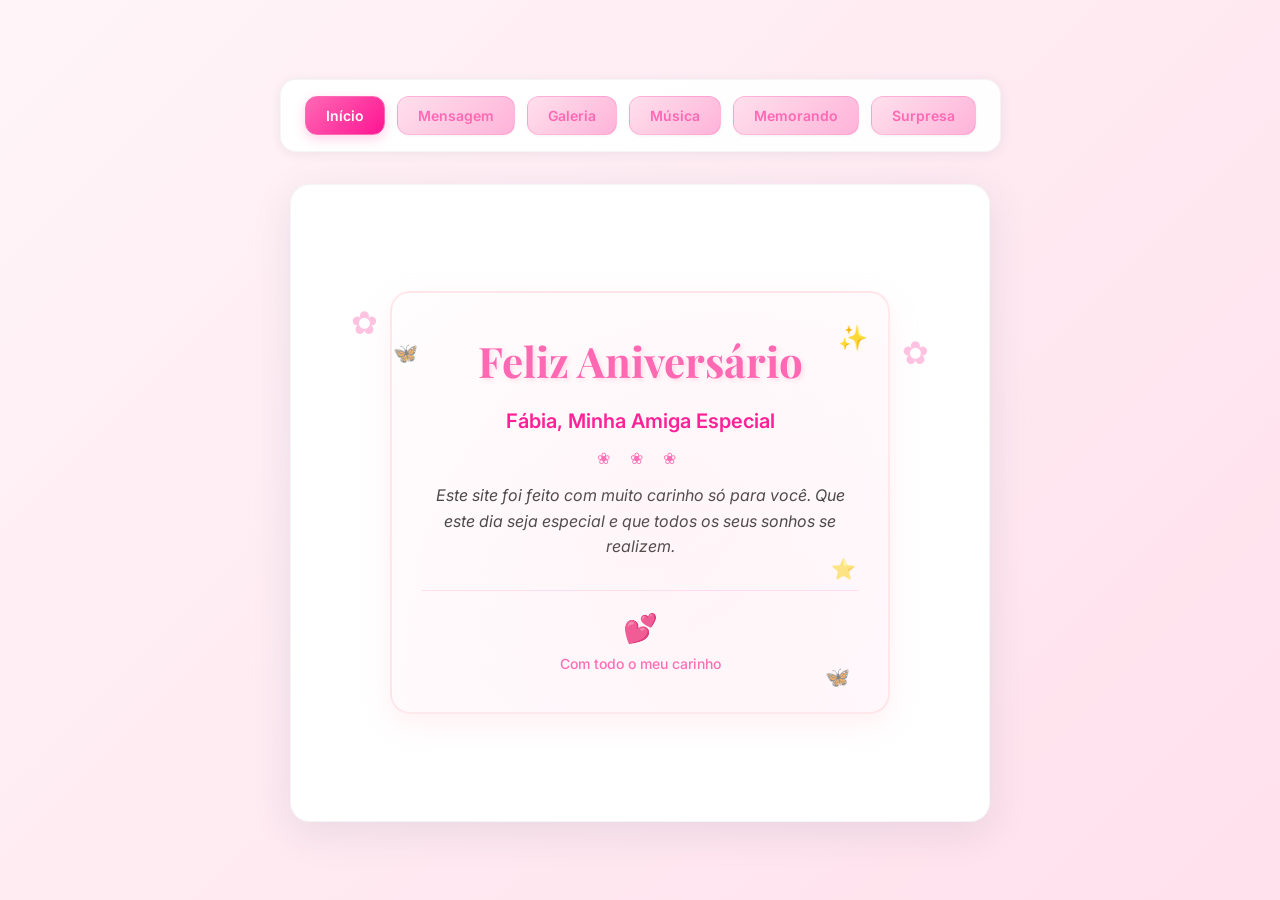
==== commit 89ee4c37: "Feito 2 vezes" ====
--- a/index.html
+++ b/index.html
@@ -155,14 +155,125 @@
     </div>
 
     <div id="memorando" class="page">
-      <h2 class="subtitle">Memorando</h2>
-      <div class="memo-container">
-        <div class="memo-input-area">
-          <textarea id="memoText" class="memo-textarea" placeholder="Escreve aqui as tuas notas e memorandos..."></textarea>
-          <button class="button" onclick="saveMemo()">Guardar Memorando</button>
-        </div>
-        <div id="memoDisplay" class="memo-display"></div>
-      </div>
+      <h2 class="subtitle">Seu Diário Pessoal</h2>
+      <div class="diary-container">
+        
+        <!-- Botão Adicionar Memorando -->
+        <button class="button button-add-memo" onclick="openMemoModal()">+ Criar Novo Memorando</button>
+        
+        <!-- Filtros e Pesquisa -->
+        <div class="diary-controls">
+          <input type="text" id="searchMemo" class="search-input" placeholder="Pesquisar por título ou conteúdo..." onkeyup="filterMemos()">
+          <select id="categoryFilter" class="category-filter" onchange="filterMemos()">
+            <option value="">Todas as categorias</option>
+            <option value="Momentos">Momentos</option>
+            <option value="Pensamentos">Pensamentos</option>
+            <option value="Sonhos">Sonhos</option>
+            <option value="Fotos">Fotos</option>
+            <option value="Segredos">Segredos</option>
+          </select>
+        </div>
+        
+        <!-- Lista de Memorandos -->
+        <div id="memosList" class="memos-list"></div>
+        
+      </div>
+      
+      <!-- Modal para Criar/Editar Memorando -->
+      <div id="memoModal" class="modal-memo">
+        <div class="modal-memo-content">
+          <span class="close-memo" onclick="closeMemoModal()">&times;</span>
+          <h3 id="modalTitle">Criar Novo Memorando</h3>
+          
+          <form id="memoForm" onsubmit="saveMemoItem(event)">
+            <!-- Título -->
+            <div class="form-group">
+              <label>Título</label>
+              <input type="text" id="memoItemTitle" required placeholder="Dê um nome ao seu memorando...">
+            </div>
+            
+            <!-- Categoria -->
+            <div class="form-group">
+              <label>Categoria</label>
+              <select id="memoItemCategory" required>
+                <option value="">Selecione uma categoria</option>
+                <option value="Momentos">Momentos</option>
+                <option value="Pensamentos">Pensamentos</option>
+                <option value="Sonhos">Sonhos</option>
+                <option value="Fotos">Fotos</option>
+                <option value="Segredos">Segredos</option>
+              </select>
+            </div>
+            
+            <!-- Data -->
+            <div class="form-group">
+              <label>Data</label>
+              <input type="date" id="memoItemDate">
+            </div>
+            
+            <!-- Emoção -->
+            <div class="form-group">
+              <label>Como você se sente?</label>
+              <div class="emotion-selector">
+                <input type="radio" name="emotion" value="Feliz"> Feliz
+                <input type="radio" name="emotion" value="Triste"> Triste
+                <input type="radio" name="emotion" value="Apaixonada"> Apaixonada
+                <input type="radio" name="emotion" value="Saudade"> Saudade
+                <input type="radio" name="emotion" value="Pensativa"> Pensativa
+                <input type="radio" name="emotion" value="Cansada"> Cansada
+              </div>
+            </div>
+            
+            <!-- Descrição -->
+            <div class="form-group">
+              <label>O que você quer guardar?</label>
+              <textarea id="memoItemContent" placeholder="Escreva seus pensamentos, sentimentos, histórias..." rows="6"></textarea>
+            </div>
+            
+            <!-- Upload de Imagem -->
+            <div class="form-group">
+              <label>Adicionar Imagem</label>
+              <div class="upload-area" onclick="document.getElementById('memoImageInput').click()">
+                <p>Clique para adicionar uma foto</p>
+              </div>
+              <input type="file" id="memoImageInput" accept="image/*" style="display: none;" onchange="previewMemoImage()">
+              <div id="memoImagePreview" class="image-preview"></div>
+            </div>
+            
+            <!-- Upload de Música -->
+            <div class="form-group">
+              <label>Adicionar Música (opcional)</label>
+              <div class="upload-area" onclick="document.getElementById('memoAudioInput').click()">
+                <p>Clique para adicionar uma música</p>
+              </div>
+              <input type="file" id="memoAudioInput" accept="audio/*" style="display: none;" onchange="previewMemoAudio()">
+              <div id="memoAudioPreview" class="audio-preview"></div>
+            </div>
+            
+            <!-- Privacidade -->
+            <div class="form-group">
+              <label>
+                <input type="checkbox" id="memoPrivate"> Privado (apenas você vê)
+              </label>
+            </div>
+            
+            <!-- Botões -->
+            <div class="form-buttons">
+              <button type="button" class="button-cancel" onclick="closeMemoModal()">Cancelar</button>
+              <button type="submit" class="button">Guardar Memorando</button>
+            </div>
+          </form>
+        </div>
+      </div>
+      
+      <!-- Modal para Ver Memorando Completo -->
+      <div id="viewMemoModal" class="modal-memo">
+        <div class="modal-memo-content modal-view">
+          <span class="close-memo" onclick="closeViewModal()">&times;</span>
+          <div id="viewMemoContent"></div>
+        </div>
+      </div>
+      
       <a href="#" class="button" onclick="showPage('home')">Voltar ao Início</a>
     </div>
 
--- a/style.css
+++ b/style.css
@@ -6,12 +6,12 @@
 }
 
 body {
-  background: linear-gradient(135deg, #fce4ec 0%, #f8bbd9 25%, #e1bee7 50%, #d1c4e9 75%, #c5cae9 100%);
+  background: linear-gradient(135deg, #fff5f8 0%, #ffe0ec 100%);
   min-height: 100vh;
   display: flex;
   flex-direction: column;
   font-family: 'Inter', sans-serif;
-  color: #424242;
+  color: #2c3e50;
 }
 
 .site {
@@ -30,44 +30,39 @@
   gap: 12px;
   margin-bottom: 32px;
   flex-wrap: wrap;
-  background: rgba(255, 255, 255, 0.9);
+  background: rgba(255, 255, 255, 0.95);
   padding: 16px 24px;
-  border-radius: 25px;
-  box-shadow: 0 4px 15px rgba(233, 30, 99, 0.15);
-  border: 1px solid rgba(233, 30, 99, 0.1);
+  border-radius: 16px;
+  box-shadow: 0 2px 12px rgba(44, 62, 80, 0.08);
+  border: 1px solid rgba(44, 62, 80, 0.05);
 }
 
 nav button {
-  background: linear-gradient(135deg, #fce4ec, #f8bbd9);
-  border: 2px solid rgba(233, 30, 99, 0.3);
-  color: #ad1457;
+  background: linear-gradient(135deg, #ffe0ec, #ffb3d9);
+  border: 1px solid rgba(255, 105, 180, 0.3);
+  color: #ff69b4;
   padding: 10px 20px;
-  border-radius: 25px;
+  border-radius: 12px;
   cursor: pointer;
   font-weight: 600;
   transition: all 0.3s ease;
   font-size: 14px;
-  box-shadow: 0 2px 8px rgba(233, 30, 99, 0.1);
+  box-shadow: 0 1px 3px rgba(0, 0, 0, 0.05);
 }
 
 nav button:hover {
-  background: linear-gradient(135deg, #f8bbd9, #f48fb1);
-  border-color: rgba(233, 30, 99, 0.5);
-  color: #880e4f;
-  transform: translateY(-2px);
-  box-shadow: 0 4px 12px rgba(233, 30, 99, 0.2);
-}
-
-nav button:hover {
-  background: #343a40;
+  background: linear-gradient(135deg, #ff1493, #ff69b4);
+  border-color: rgba(255, 20, 147, 0.3);
   color: white;
+  transform: translateY(-1px);
+  box-shadow: 0 4px 12px rgba(255, 20, 147, 0.25);
 }
 
 button.nav-active {
-  background: linear-gradient(135deg, #e91e63, #c2185b);
-  border-color: #e91e63;
+  background: linear-gradient(135deg, #ff69b4, #ff1493);
+  border-color: #ff69b4;
   color: white;
-  box-shadow: 0 4px 12px rgba(233, 30, 99, 0.3);
+  box-shadow: 0 4px 12px rgba(255, 105, 180, 0.3);
 }
 
 /* Pages Container */
@@ -75,13 +70,13 @@
   display: none;
   width: 100%;
   max-width: 700px;
-  background: rgba(255, 255, 255, 0.95);
+  background: rgba(255, 255, 255, 0.98);
   padding: 48px 40px;
   border-radius: 20px;
-  box-shadow: 0 10px 30px rgba(233, 30, 99, 0.15);
+  box-shadow: 0 10px 40px rgba(44, 62, 80, 0.1);
   animation: fadeIn 0.5s ease;
   text-align: center;
-  border: 1px solid rgba(233, 30, 99, 0.1);
+  border: 1px solid rgba(44, 62, 80, 0.05);
 }
 
 @keyframes fadeIn {
@@ -103,22 +98,22 @@
 .title {
   font-family: 'Playfair Display', serif;
   font-size: 48px;
-  color: #e91e63;
+  color: #ff69b4;
   margin-bottom: 12px;
   font-weight: 700;
-  text-shadow: 2px 2px 4px rgba(233, 30, 99, 0.1);
+  text-shadow: 1px 1px 2px rgba(255, 105, 180, 0.1);
 }
 
 .subtitle {
   font-size: 22px;
-  color: #ad1457;
+  color: #ff6b9d;
   margin-bottom: 20px;
   font-weight: 600;
 }
 
 .message {
   font-size: 16px;
-  color: #6c757d;
+  color: #546e7a;
   line-height: 1.6;
   margin: 20px 0;
 }
@@ -127,21 +122,21 @@
 .button {
   display: inline-block;
   margin-top: 24px;
-  background: linear-gradient(135deg, #e91e63, #c2185b);
+  background: linear-gradient(135deg, #ff69b4, #ff1493);
   color: white;
   padding: 14px 32px;
-  border-radius: 25px;
+  border-radius: 12px;
   text-decoration: none;
   font-weight: 600;
   cursor: pointer;
   border: none;
   transition: all 0.3s ease;
-  box-shadow: 0 4px 12px rgba(233, 30, 99, 0.3);
+  box-shadow: 0 4px 15px rgba(255, 105, 180, 0.3);
 }
 
 .button:hover {
   transform: translateY(-2px);
-  box-shadow: 0 6px 16px rgba(233, 30, 99, 0.4);
+  box-shadow: 0 6px 20px rgba(255, 105, 180, 0.4);
 }
 
 /* Carousel Contínuo */
@@ -172,18 +167,18 @@
 .gallery-controls .button, .music-controls .button {
   padding: 10px 20px;
   font-size: 14px;
-  background: linear-gradient(135deg, #fce4ec, #f8bbd9);
-  border: 2px solid rgba(233, 30, 99, 0.3);
-  color: #ad1457;
-  box-shadow: 0 2px 8px rgba(233, 30, 99, 0.1);
+  background: linear-gradient(135deg, #ffb3d9, #ffb3d9);
+  border: 1px solid rgba(255, 105, 180, 0.2);
+  color: #ff69b4;
+  box-shadow: 0 2px 8px rgba(255, 105, 180, 0.1);
 }
 
 .gallery-controls .button:hover, .music-controls .button:hover {
-  background: linear-gradient(135deg, #f8bbd9, #f48fb1);
-  border-color: rgba(233, 30, 99, 0.5);
-  color: #880e4f;
+  background: linear-gradient(135deg, #ffb3d9, #d4dce8);
+  border-color: rgba(255, 105, 180, 0.4);
+  color: #ff1493;
   transform: translateY(-2px);
-  box-shadow: 0 4px 12px rgba(233, 30, 99, 0.2);
+  box-shadow: 0 4px 12px rgba(255, 105, 180, 0.2);
 }
 .modal {
   display: none;
@@ -349,23 +344,23 @@
 }
 
 .play-btn {
-  background: linear-gradient(135deg, #e91e63, #c2185b);
+  background: linear-gradient(135deg, #ff69b4, #ff1493);
   color: white;
   border: none;
   padding: 8px 16px;
-  border-radius: 4px;
+  border-radius: 6px;
   cursor: pointer;
   font-size: 12px;
   transition: background 0.3s ease;
 }
 
 .play-btn:hover {
-  background: linear-gradient(135deg, #c2185b, #ad1457);
+  background: linear-gradient(135deg, #ff1493, #4e3b9e);
 }
 
 .playlist-item.playing .play-btn {
   background: white;
-  color: #e91e63;
+  color: #ff69b4;
 }
 
 /* Memo Section */
@@ -494,9 +489,9 @@
 
 .card-header .title {
   font-size: 42px;
-  color: #e91e63;
+  color: #ff69b4;
   margin: 0;
-  text-shadow: 2px 2px 4px rgba(233, 30, 99, 0.2);
+  text-shadow: 2px 2px 4px rgba(255, 107, 157, 0.2);
 }
 
 .sparkle {
@@ -518,14 +513,14 @@
 
 .card-body .subtitle {
   font-size: 20px;
-  color: #ad1457;
+  color: #ff1493;
   margin-bottom: 15px;
   font-weight: 600;
 }
 
 .divider {
   font-size: 16px;
-  color: #e91e63;
+  color: #ff69b4;
   margin: 15px 0;
   letter-spacing: 8px;
 }
@@ -539,7 +534,7 @@
 }
 
 .card-footer {
-  border-top: 1px solid rgba(233, 30, 99, 0.2);
+  border-top: 1px solid rgba(255, 105, 180, 0.2);
   padding-top: 20px;
 }
 
@@ -556,7 +551,7 @@
 
 .personal-note {
   font-size: 14px;
-  color: #e91e63;
+  color: #ff69b4;
   margin: 0;
   font-weight: 500;
 }
@@ -574,7 +569,7 @@
 .flower {
   position: absolute;
   font-size: 32px;
-  color: rgba(233, 30, 99, 0.4);
+  color: rgba(255, 105, 180, 0.4);
   animation: float 6s ease-in-out infinite;
 }
 
@@ -762,3 +757,405 @@
     padding: 6px 8px;
   }
 }
+
+/* Diary/Memorando System */
+.diary-container {
+  width: 100%;
+}
+
+.button-add-memo {
+  display: block;
+  margin: 0 auto 30px;
+  font-size: 16px;
+  padding: 16px 32px;
+  background: linear-gradient(135deg, #ff69b4, #ff1493);
+  box-shadow: 0 6px 20px rgba(255, 105, 180, 0.3);
+}
+
+.button-add-memo:hover {
+  transform: translateY(-3px);
+  box-shadow: 0 8px 25px rgba(255, 105, 180, 0.4);
+}
+
+/* Diary Controls (Search and Filter) */
+.diary-controls {
+  display: flex;
+  gap: 12px;
+  margin-bottom: 30px;
+  flex-wrap: wrap;
+}
+
+.search-input {
+  flex: 1;
+  min-width: 200px;
+  padding: 12px 16px;
+  border: 2px solid rgba(255, 105, 180, 0.2);
+  border-radius: 12px;
+  font-size: 14px;
+  transition: all 0.3s ease;
+}
+
+.search-input:focus {
+  outline: none;
+  border-color: #ff69b4;
+  box-shadow: 0 0 0 3px rgba(255, 105, 180, 0.1);
+}
+
+.category-filter {
+  padding: 12px 16px;
+  border: 2px solid rgba(255, 105, 180, 0.2);
+  border-radius: 12px;
+  font-size: 14px;
+  cursor: pointer;
+  transition: all 0.3s ease;
+  background: white;
+  color: #424242;
+}
+
+.category-filter:focus {
+  outline: none;
+  border-color: #ff69b4;
+}
+
+/* Memos List */
+.memos-list {
+  display: grid;
+  grid-template-columns: 1fr;
+  gap: 16px;
+  max-height: 600px;
+  overflow-y: auto;
+  padding-right: 8px;
+}
+
+.memo-item {
+  background: linear-gradient(145deg, #fff5f8, #ffe0ec);
+  border: 1px solid rgba(255, 105, 180, 0.15);
+  border-radius: 16px;
+  padding: 20px;
+  cursor: pointer;
+  transition: all 0.3s ease;
+  box-shadow: 0 2px 8px rgba(255, 105, 180, 0.1);
+}
+
+.memo-item:hover {
+  transform: translateY(-4px);
+  box-shadow: 0 8px 20px rgba(255, 105, 180, 0.2);
+  border-color: rgba(255, 105, 180, 0.3);
+}
+
+.memo-header {
+  display: flex;
+  justify-content: space-between;
+  align-items: start;
+  margin-bottom: 12px;
+}
+
+.memo-title {
+  font-size: 18px;
+  font-weight: 600;
+  color: #ff69b4;
+  margin-bottom: 4px;
+}
+
+.memo-category {
+  font-size: 12px;
+  color: #888;
+  font-weight: 500;
+}
+
+.memo-meta {
+  display: flex;
+  gap: 16px;
+  margin-bottom: 12px;
+  font-size: 13px;
+  color: #888;
+}
+
+.memo-emotion {
+  font-size: 16px;
+}
+
+.memo-preview {
+  color: #666;
+  font-size: 14px;
+  line-height: 1.4;
+  margin-bottom: 12px;
+  max-height: 60px;
+  overflow: hidden;
+  text-overflow: ellipsis;
+}
+
+.memo-actions {
+  display: flex;
+  gap: 8px;
+}
+
+.memo-actions button {
+  padding: 6px 12px;
+  font-size: 12px;
+  border: 1px solid rgba(255, 105, 180, 0.3);
+  background: white;
+  color: #ff69b4;
+  border-radius: 8px;
+  cursor: pointer;
+  transition: all 0.3s ease;
+}
+
+.memo-actions button:hover {
+  background: #ff69b4;
+  color: white;
+}
+
+.memo-actions .delete-btn {
+  color: #ff1493;
+  border-color: rgba(255, 20, 147, 0.3);
+}
+
+.memo-actions .delete-btn:hover {
+  background: #ff1493;
+  color: white;
+}
+
+.memo-image {
+  max-width: 100%;
+  height: auto;
+  border-radius: 8px;
+  margin-top: 12px;
+  max-height: 150px;
+  object-fit: cover;
+}
+
+/* Modal Memo */
+.modal-memo {
+  display: none;
+  position: fixed;
+  z-index: 1001;
+  left: 0;
+  top: 0;
+  width: 100%;
+  height: 100%;
+  background-color: rgba(0, 0, 0, 0.5);
+  overflow-y: auto;
+  justify-content: center;
+  align-items: center;
+}
+
+.modal-memo.show {
+  display: flex;
+}
+
+.modal-memo-content {
+  background: linear-gradient(145deg, #fff5f8, #ffe0ec);
+  border-radius: 20px;
+  padding: 30px;
+  margin: 20px;
+  max-width: 600px;
+  width: 100%;
+  box-shadow: 0 20px 60px rgba(255, 105, 180, 0.2);
+  border: 1px solid rgba(255, 105, 180, 0.2);
+  position: relative;
+  max-height: 90vh;
+  overflow-y: auto;
+}
+
+.modal-memo-content.modal-view {
+  max-width: 700px;
+}
+
+.close-memo {
+  position: absolute;
+  right: 20px;
+  top: 20px;
+  font-size: 28px;
+  font-weight: bold;
+  color: #888;
+  cursor: pointer;
+}
+
+.close-memo:hover {
+  color: #ff69b4;
+}
+
+#modalTitle {
+  color: #ff69b4;
+  margin-bottom: 20px;
+  font-size: 24px;
+}
+
+/* Form Styles */
+.form-group {
+  margin-bottom: 20px;
+}
+
+.form-group label {
+  display: block;
+  margin-bottom: 8px;
+  color: #ff1493;
+  font-weight: 600;
+  font-size: 14px;
+}
+
+.form-group input[type="text"],
+.form-group input[type="date"],
+.form-group select,
+.form-group textarea {
+  width: 100%;
+  padding: 12px;
+  border: 1px solid rgba(255, 105, 180, 0.2);
+  border-radius: 8px;
+  font-family: 'Inter', sans-serif;
+  font-size: 14px;
+  transition: all 0.3s ease;
+  color: #424242;
+}
+
+.form-group input[type="text"]:focus,
+.form-group input[type="date"]:focus,
+.form-group select:focus,
+.form-group textarea:focus {
+  outline: none;
+  border-color: #ff69b4;
+  box-shadow: 0 0 0 3px rgba(255, 105, 180, 0.1);
+}
+
+.form-group textarea {
+  resize: vertical;
+  min-height: 120px;
+}
+
+.emotion-selector {
+  display: grid;
+  grid-template-columns: repeat(auto-fit, minmax(120px, 1fr));
+  gap: 8px;
+}
+
+.emotion-selector input[type="radio"] {
+  margin-right: 4px;
+}
+
+.upload-area {
+  border: 2px dashed rgba(255, 105, 180, 0.3);
+  border-radius: 12px;
+  padding: 20px;
+  text-align: center;
+  cursor: pointer;
+  transition: all 0.3s ease;
+  background: rgba(255, 105, 180, 0.05);
+}
+
+.upload-area:hover {
+  border-color: #ff69b4;
+  background: rgba(255, 105, 180, 0.1);
+}
+
+.upload-area p {
+  color: #888;
+  margin: 0;
+}
+
+.image-preview, .audio-preview {
+  margin-top: 12px;
+}
+
+.image-preview img {
+  max-width: 100%;
+  max-height: 200px;
+  border-radius: 8px;
+}
+
+.audio-preview audio {
+  width: 100%;
+}
+
+.form-buttons {
+  display: flex;
+  gap: 12px;
+  margin-top: 30px;
+}
+
+.button-cancel {
+  flex: 1;
+  padding: 12px;
+  border: 2px solid rgba(255, 105, 180, 0.3);
+  background: white;
+  color: #ff1493;
+  border-radius: 8px;
+  font-weight: 600;
+  cursor: pointer;
+  transition: all 0.3s ease;
+}
+
+.button-cancel:hover {
+  background: #ffe0ec;
+}
+
+.form-group input[type="checkbox"] {
+  margin-right: 8px;
+  cursor: pointer;
+}
+
+/* View Memo Modal */
+#viewMemoContent {
+  color: #424242;
+}
+
+#viewMemoContent .memo-title {
+  font-size: 28px;
+  margin-bottom: 16px;
+}
+
+#viewMemoContent .memo-meta {
+  margin-bottom: 20px;
+  border-bottom: 1px solid rgba(255, 105, 180, 0.2);
+  padding-bottom: 12px;
+}
+
+#viewMemoContent .memo-content {
+  font-size: 16px;
+  line-height: 1.6;
+  margin: 20px 0;
+  white-space: pre-wrap;
+}
+
+#viewMemoContent .memo-image {
+  margin: 20px 0;
+  max-width: 100%;
+  border-radius: 12px;
+}
+
+#viewMemoContent audio {
+  width: 100%;
+  margin: 20px 0;
+}
+
+/* Empty State */
+.empty-state {
+  text-align: center;
+  padding: 40px 20px;
+  color: #888;
+}
+
+.empty-state p {
+  font-size: 16px;
+  margin-bottom: 10px;
+}
+
+@media (max-width: 600px) {
+  .diary-controls {
+    flex-direction: column;
+  }
+
+  .search-input {
+    min-width: auto;
+  }
+
+  .modal-memo-content {
+    margin: 10px;
+    padding: 20px;
+  }
+
+  .memos-list {
+    max-height: 400px;
+  }
+}
+
